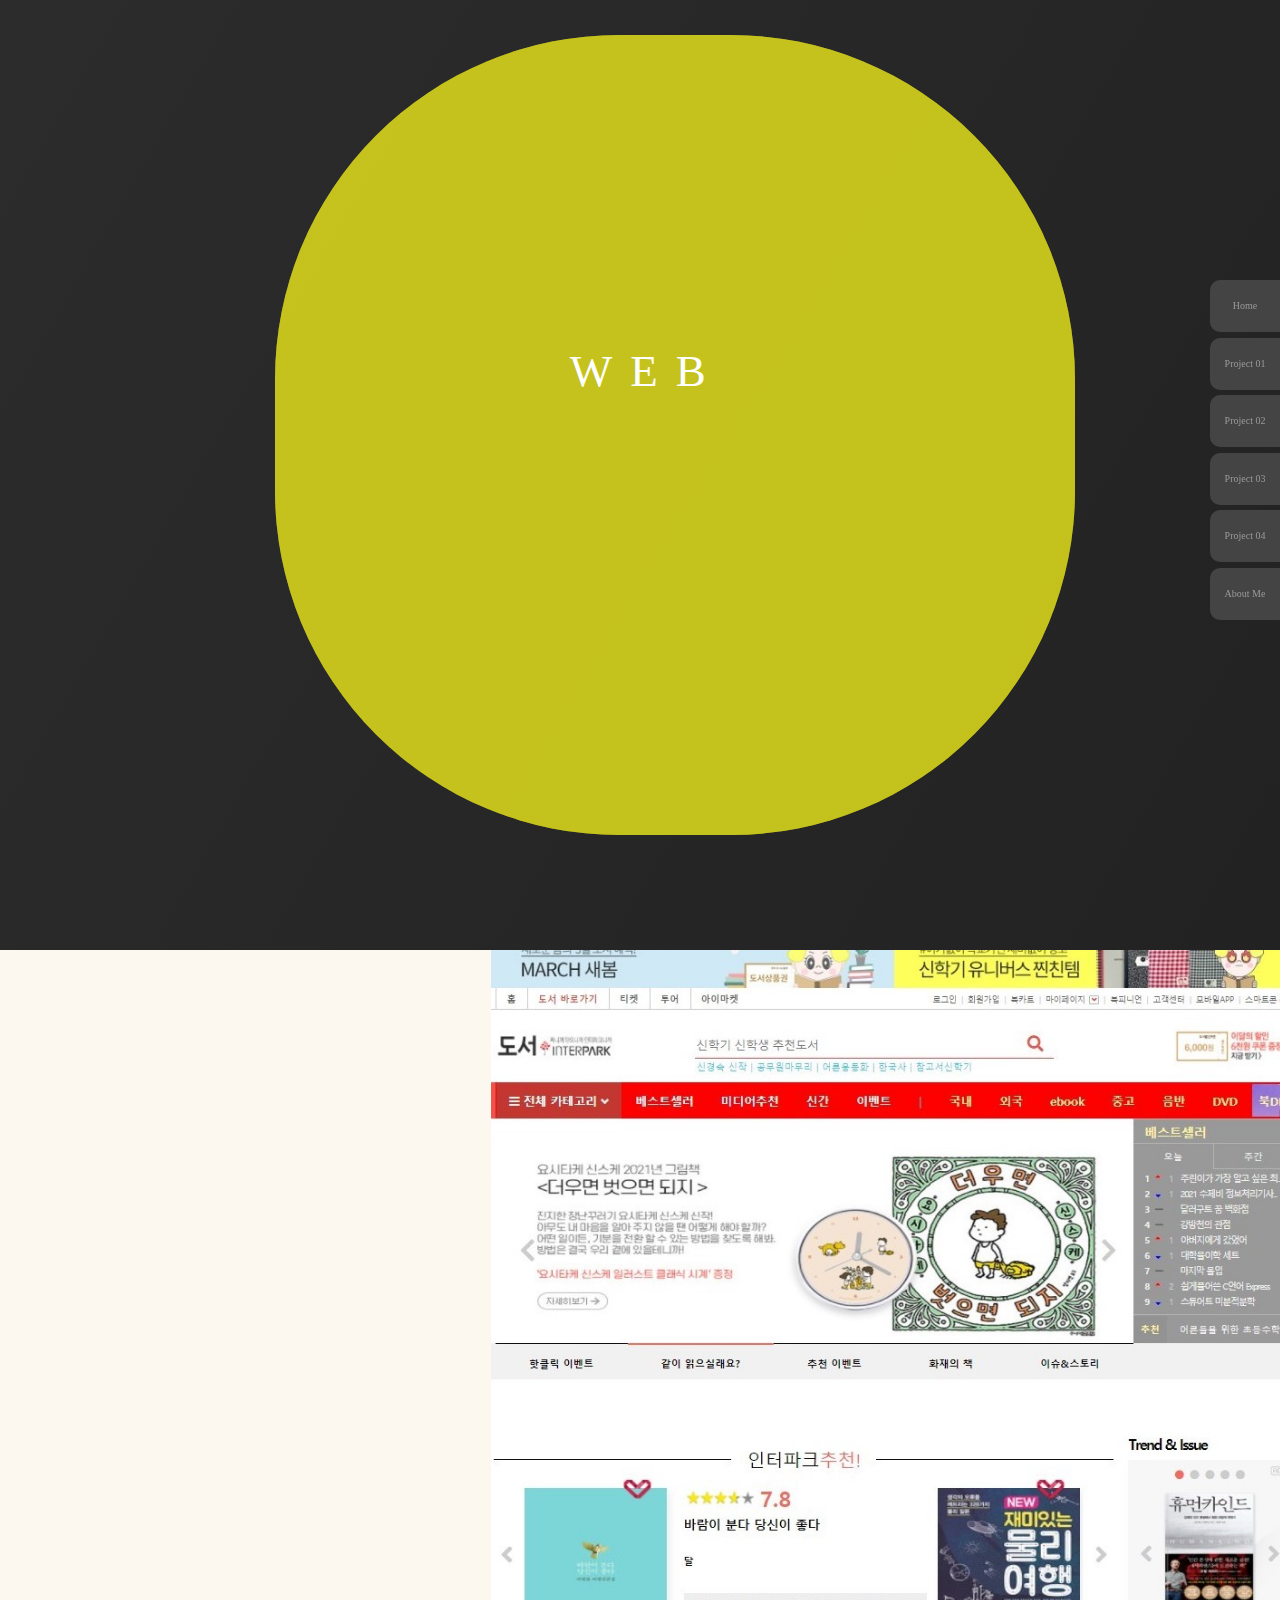
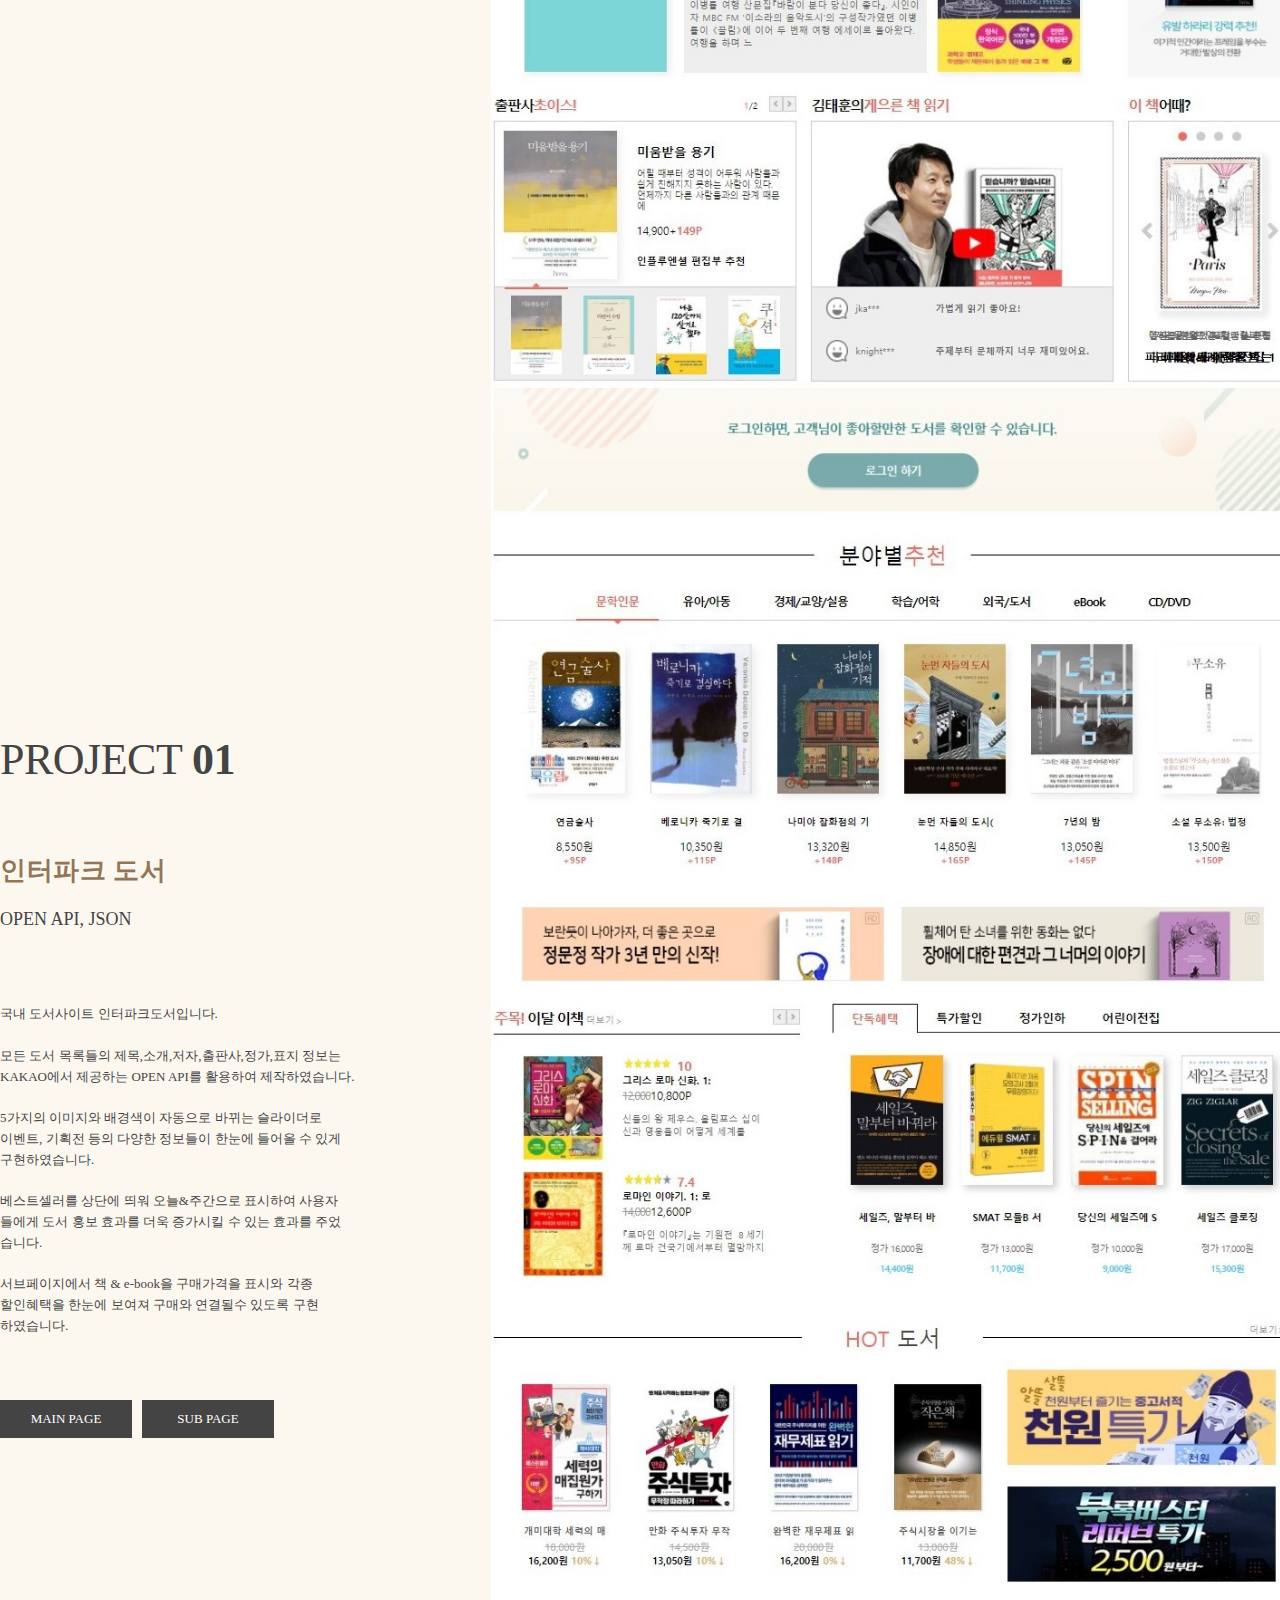
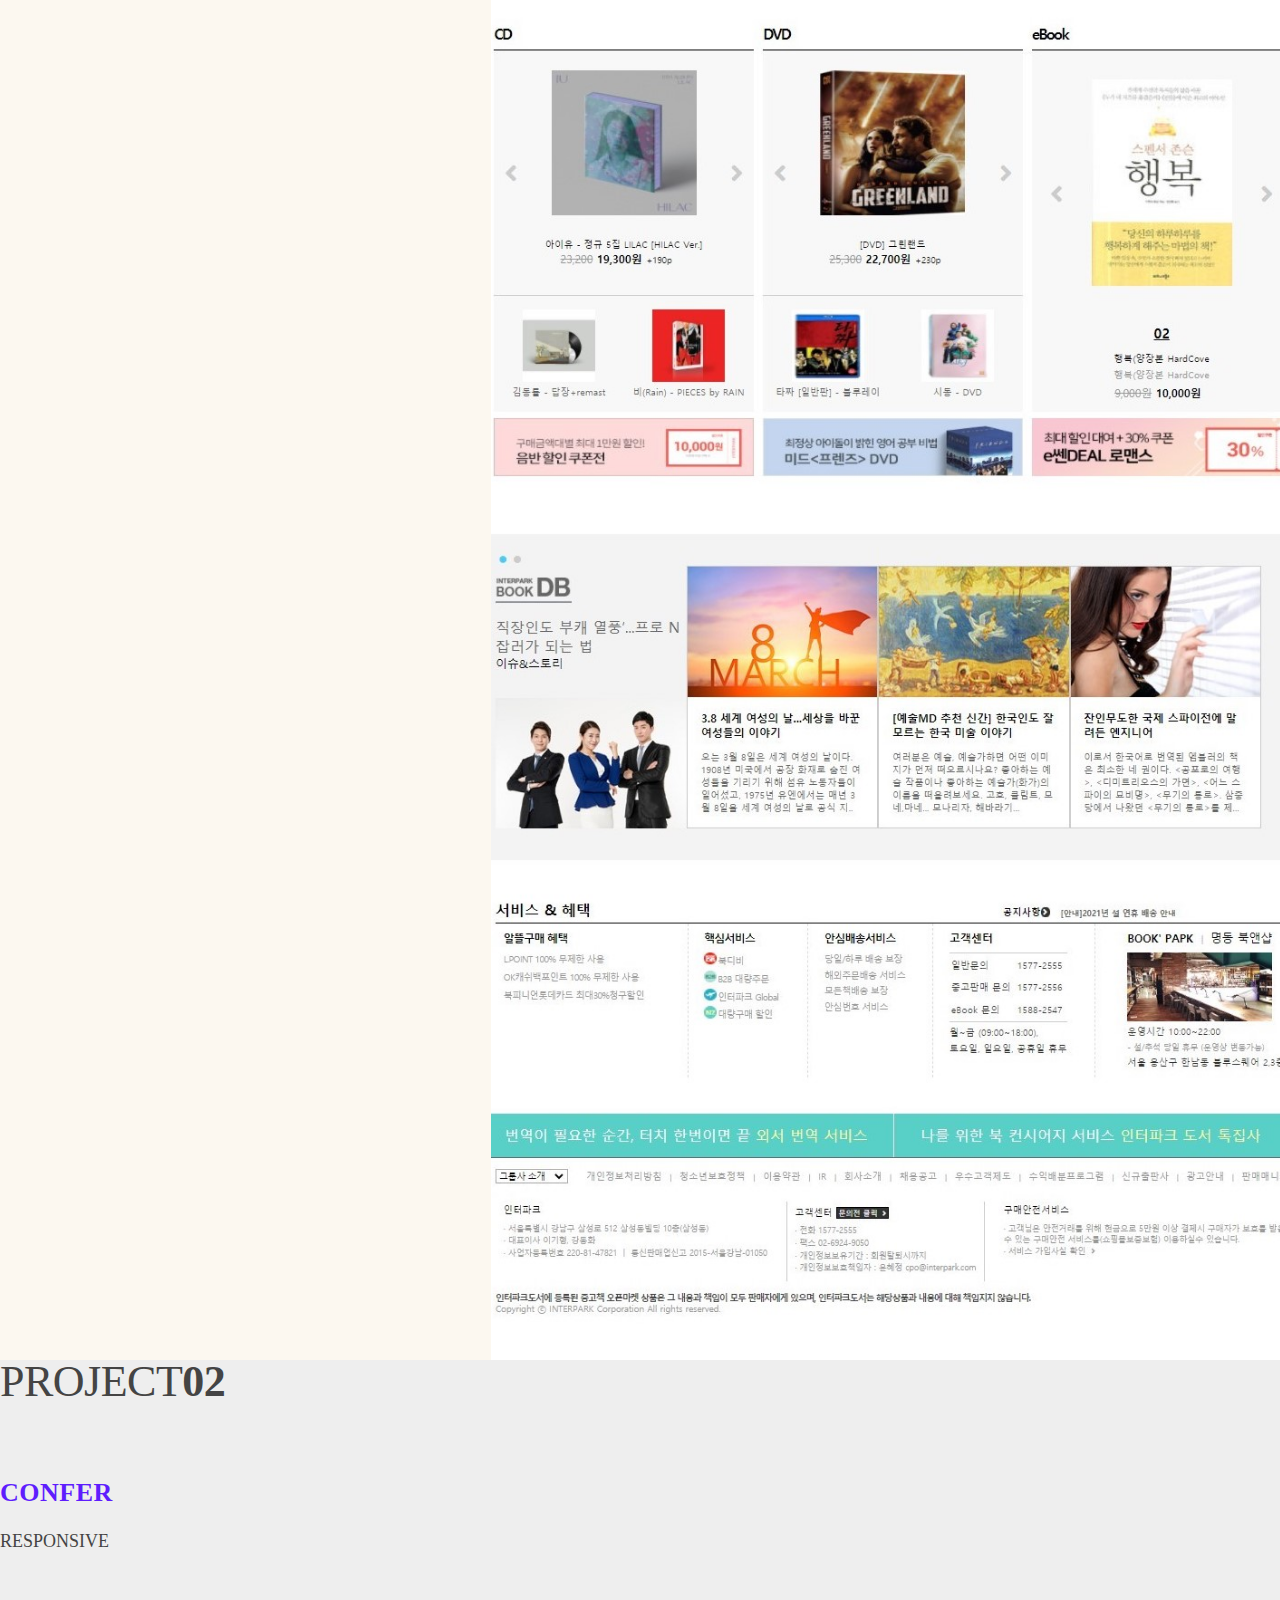
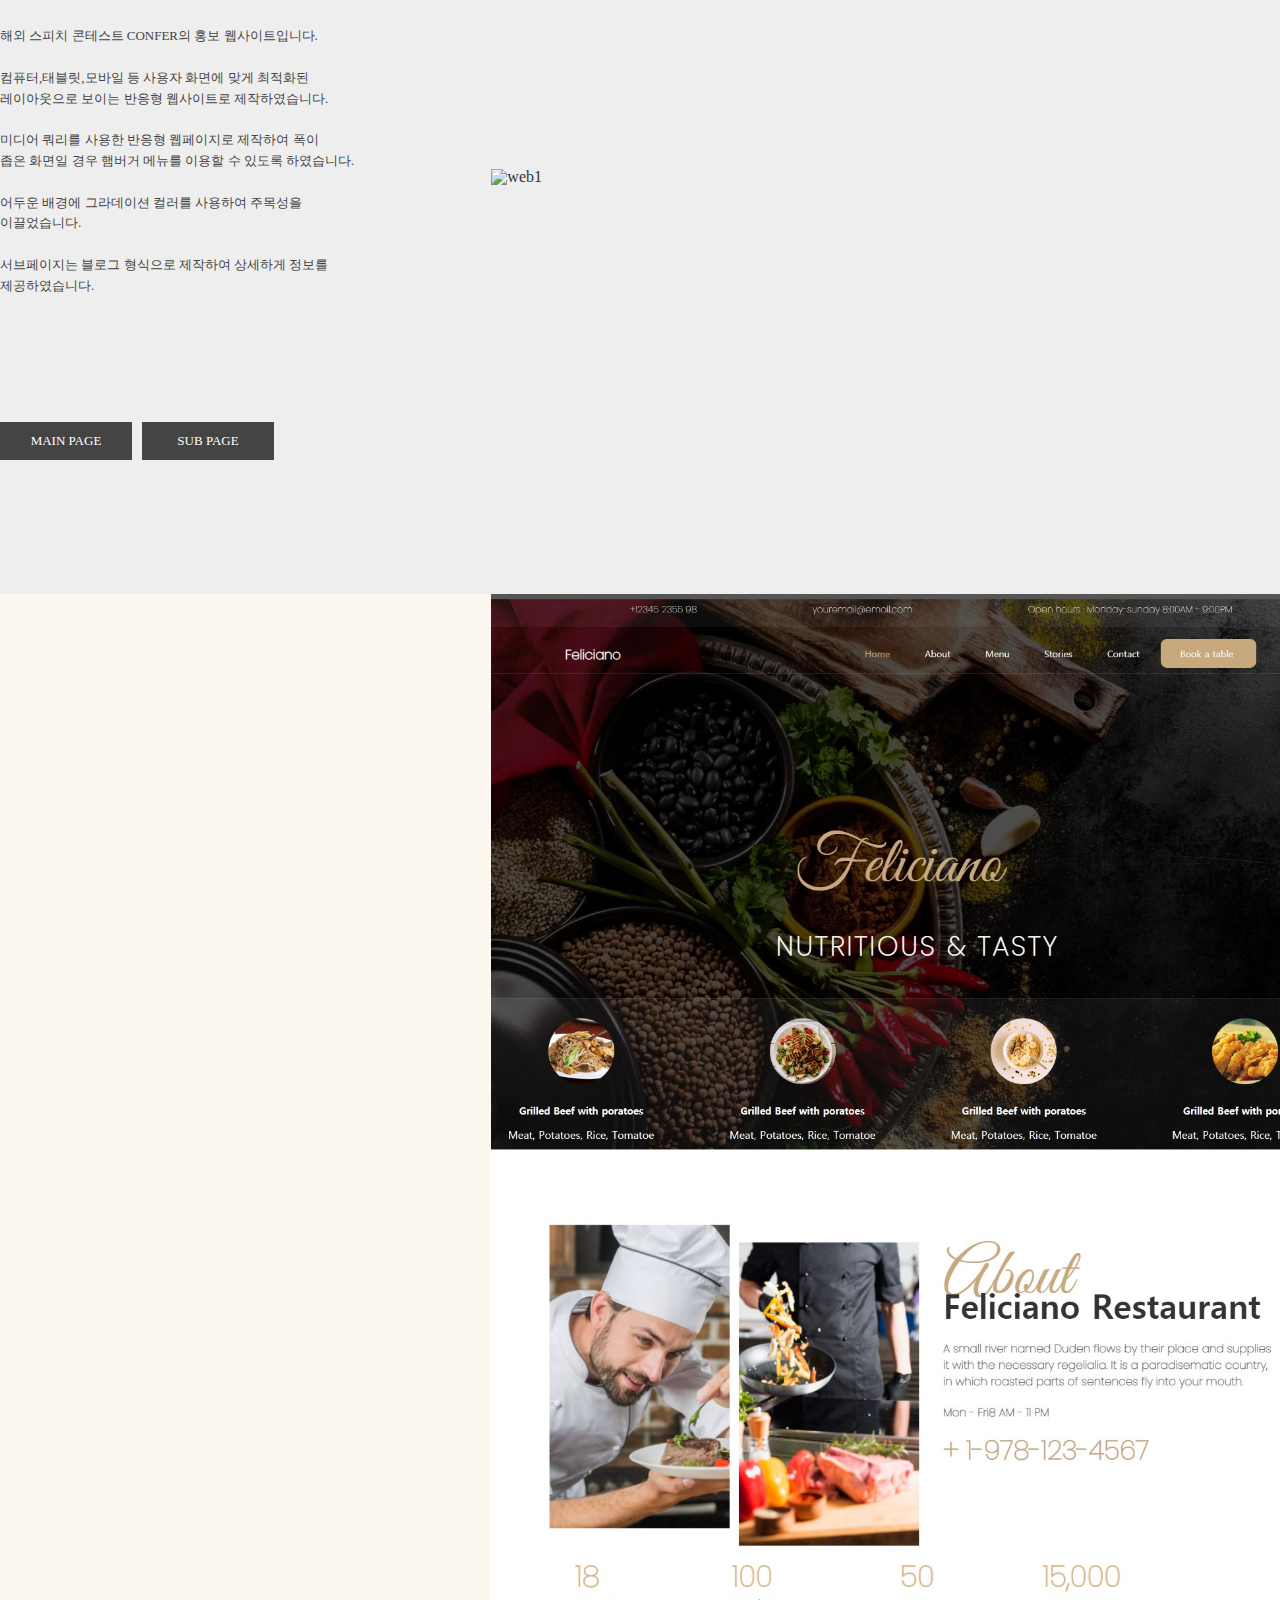
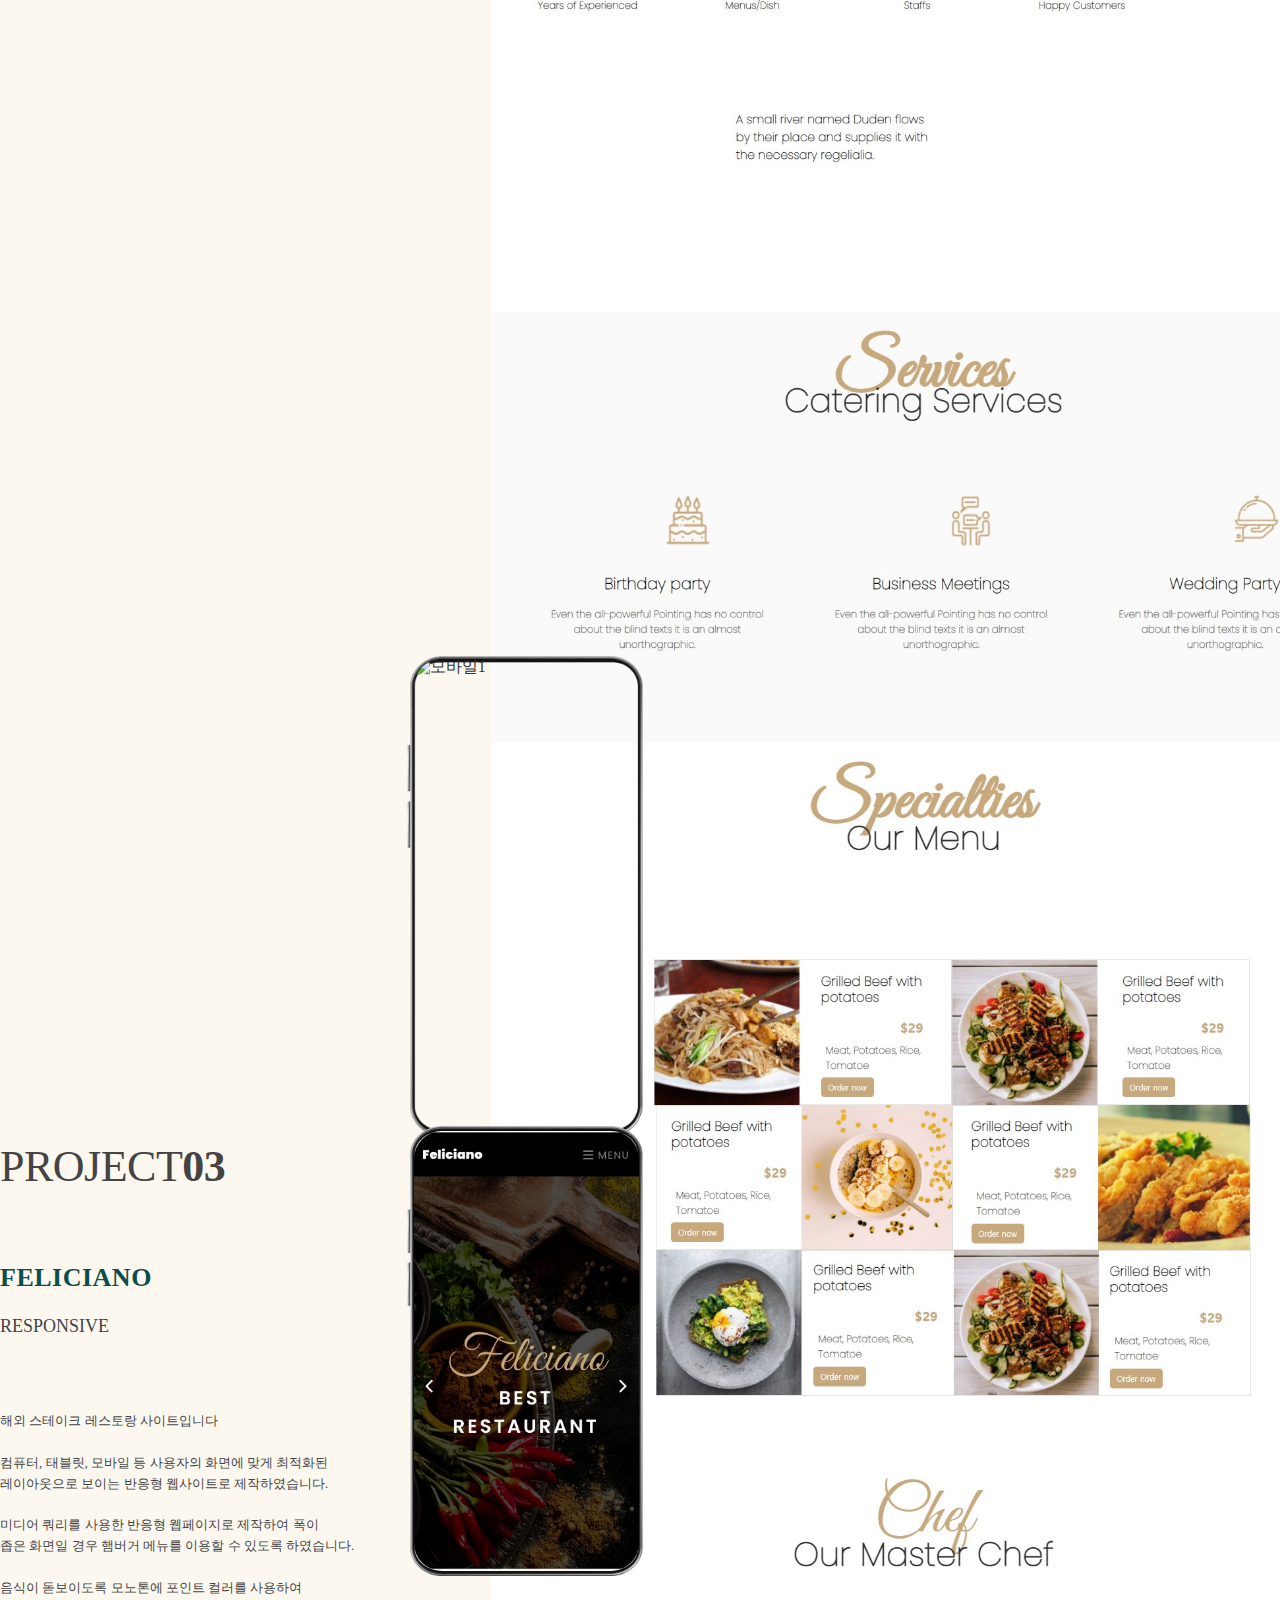
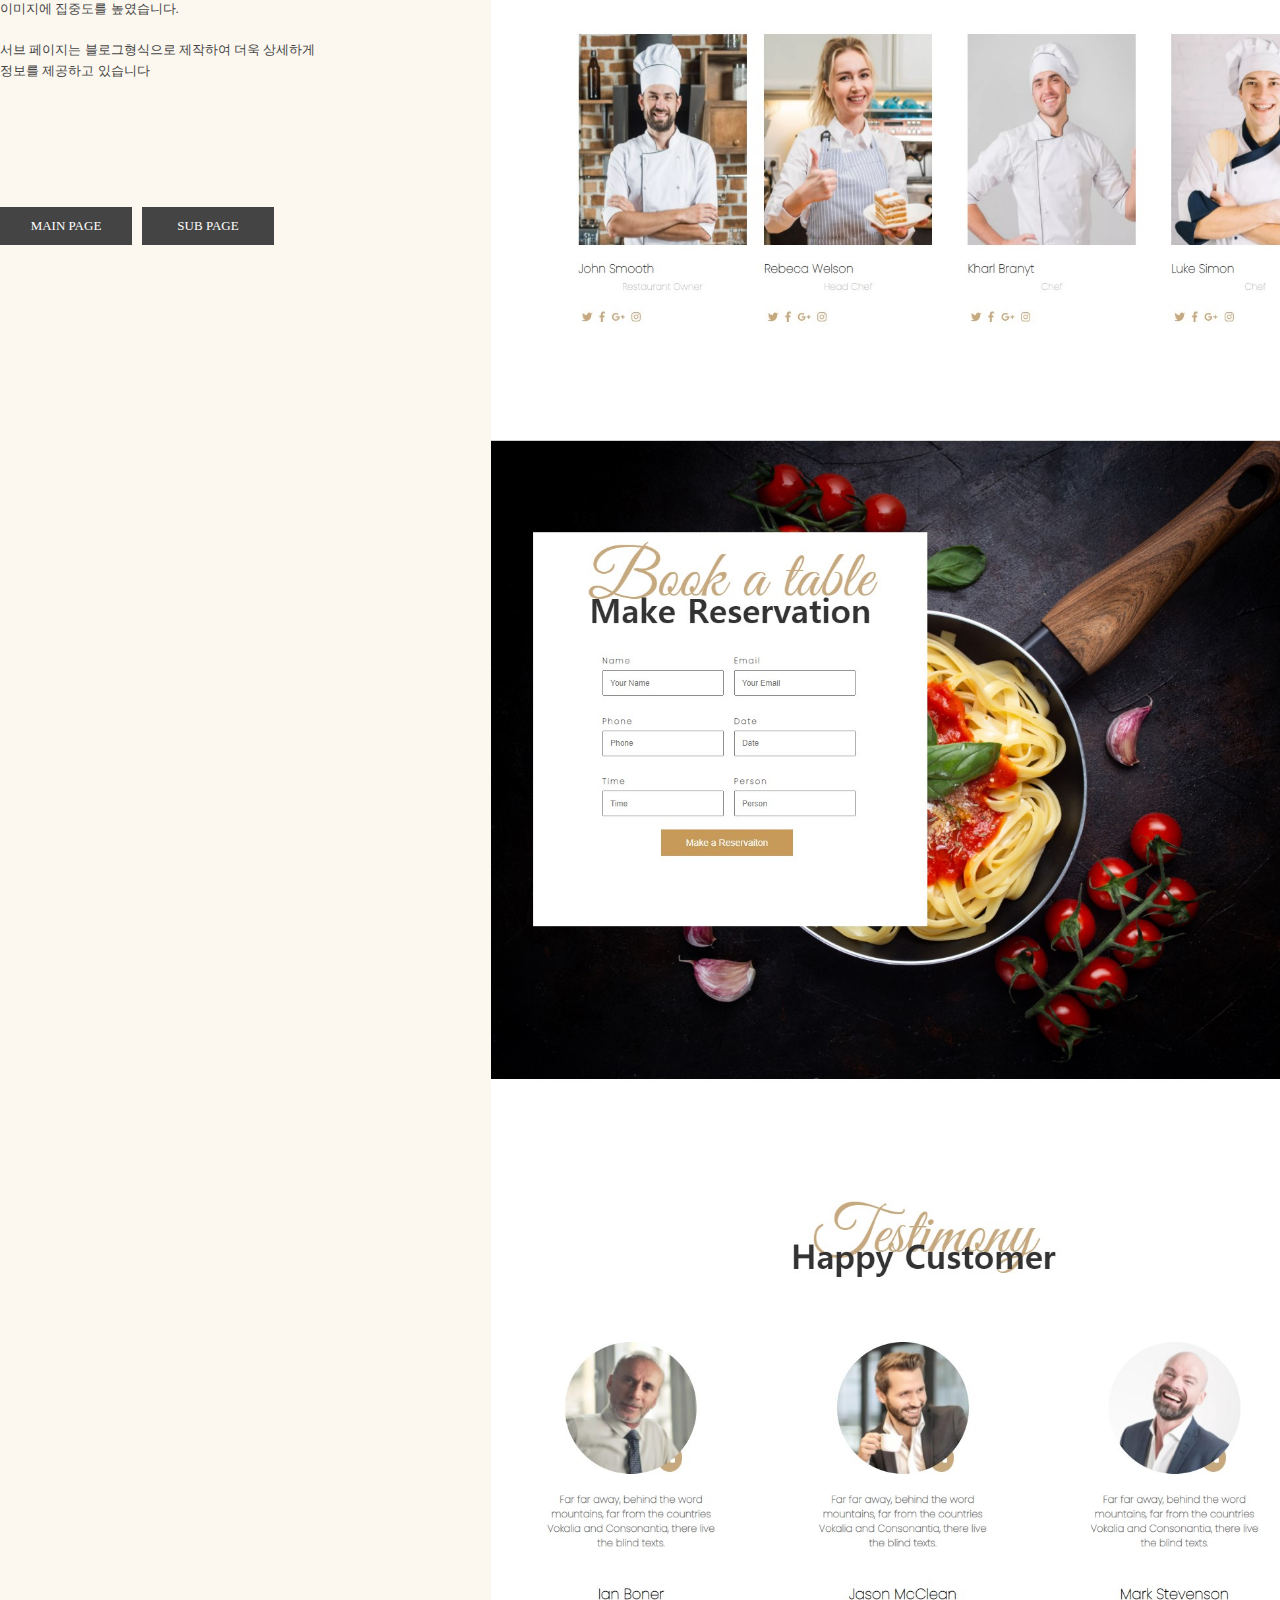
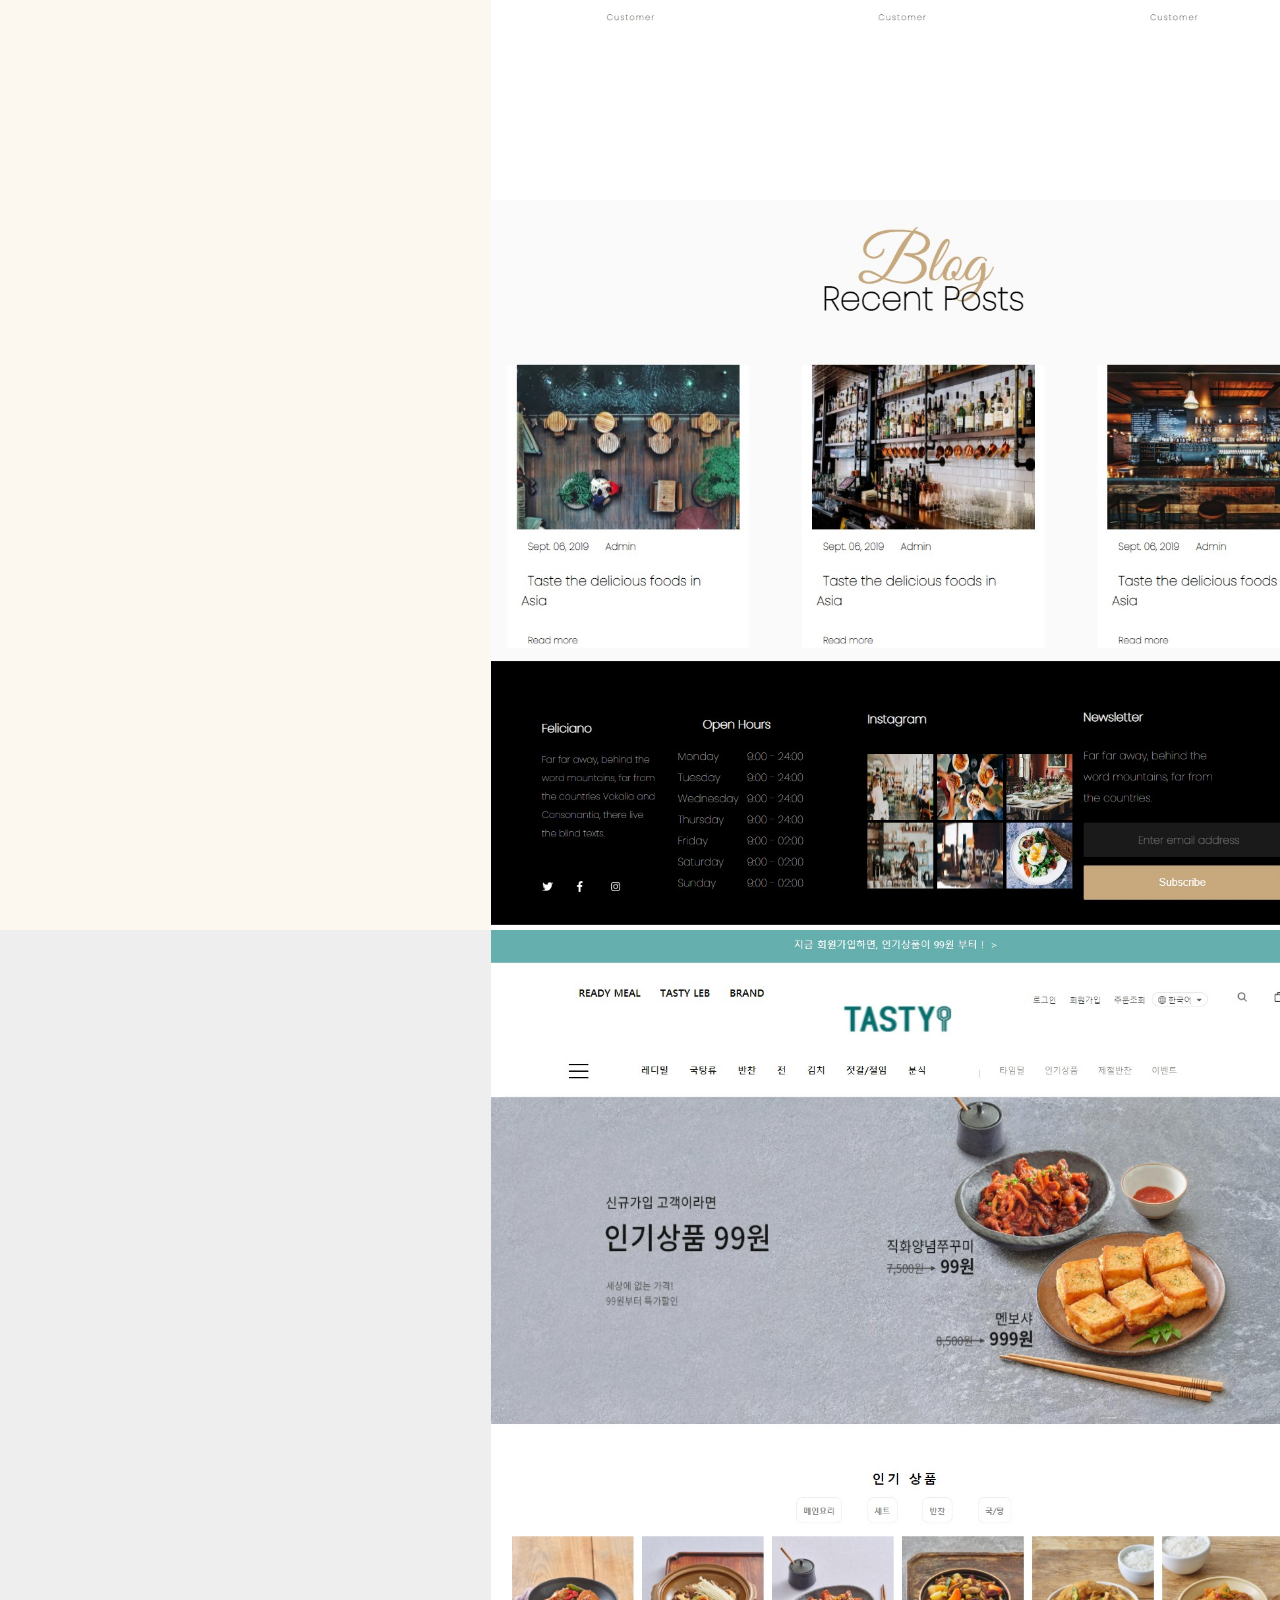
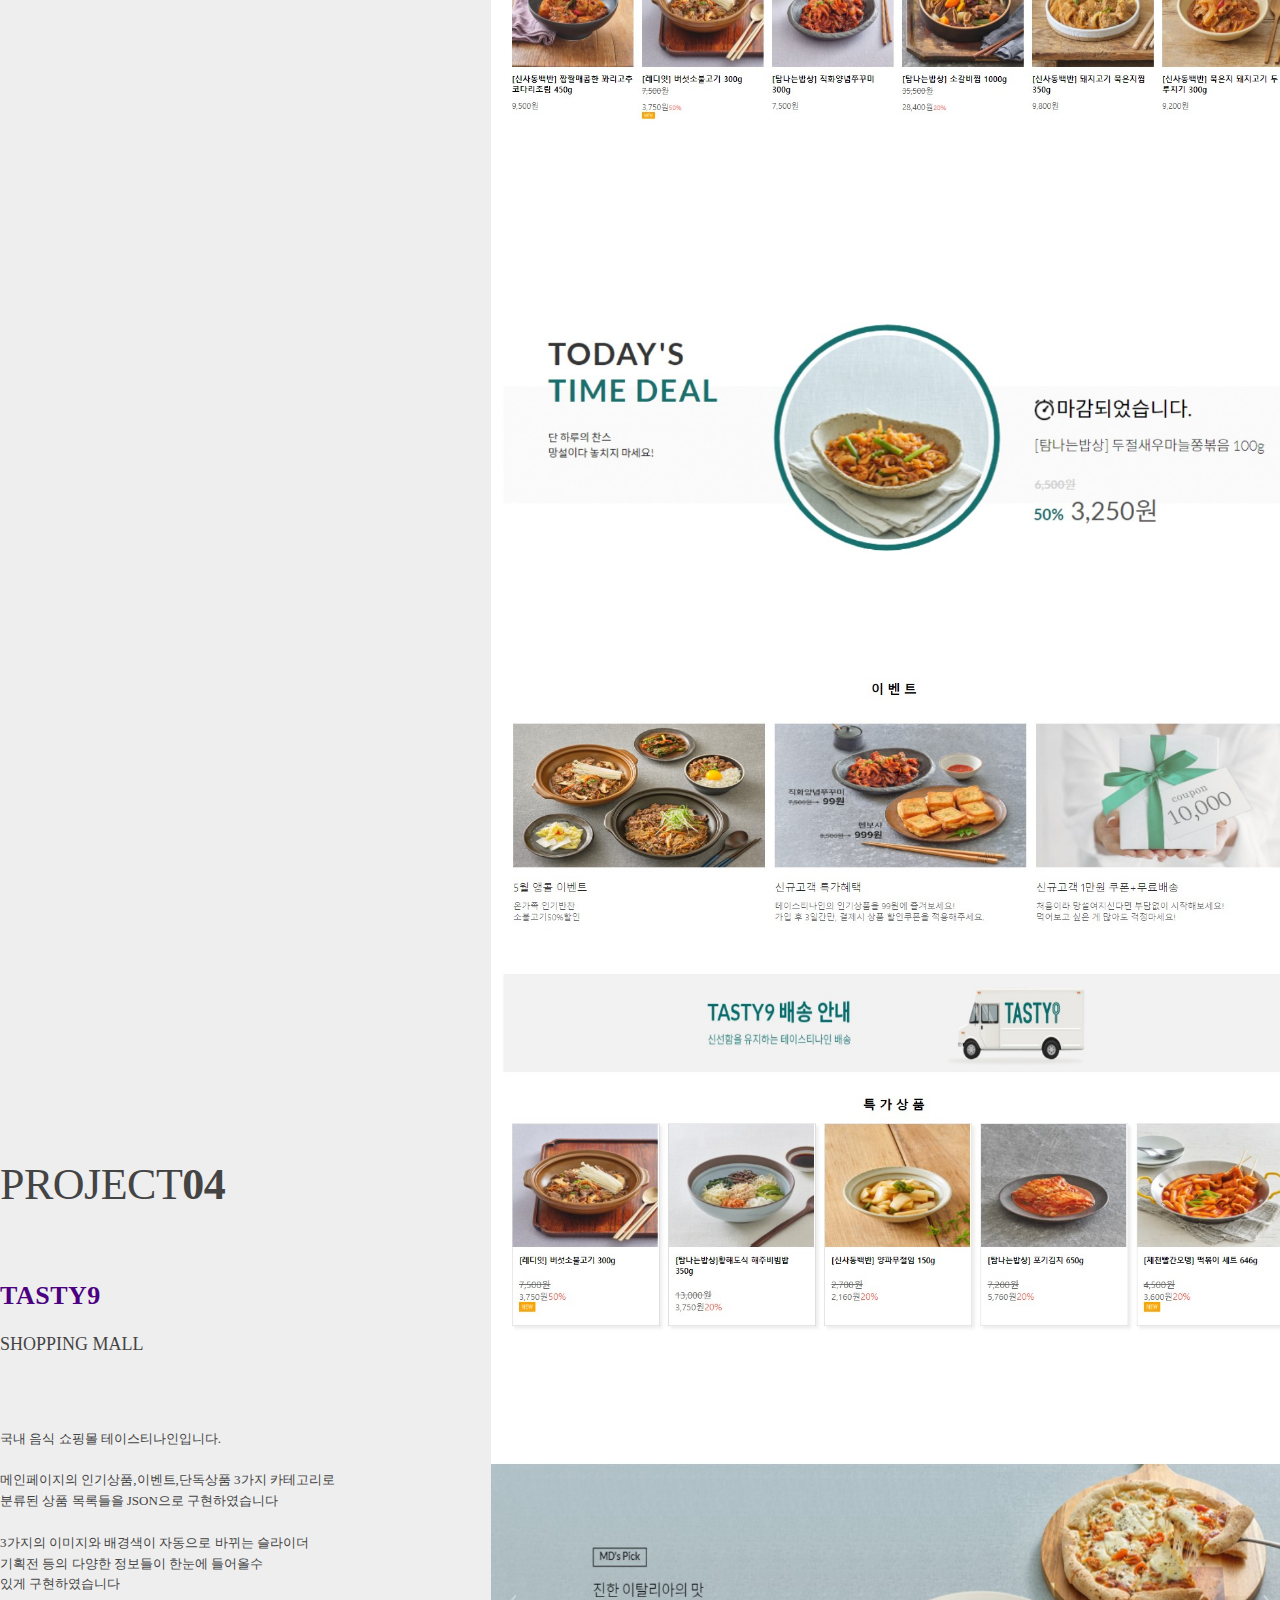
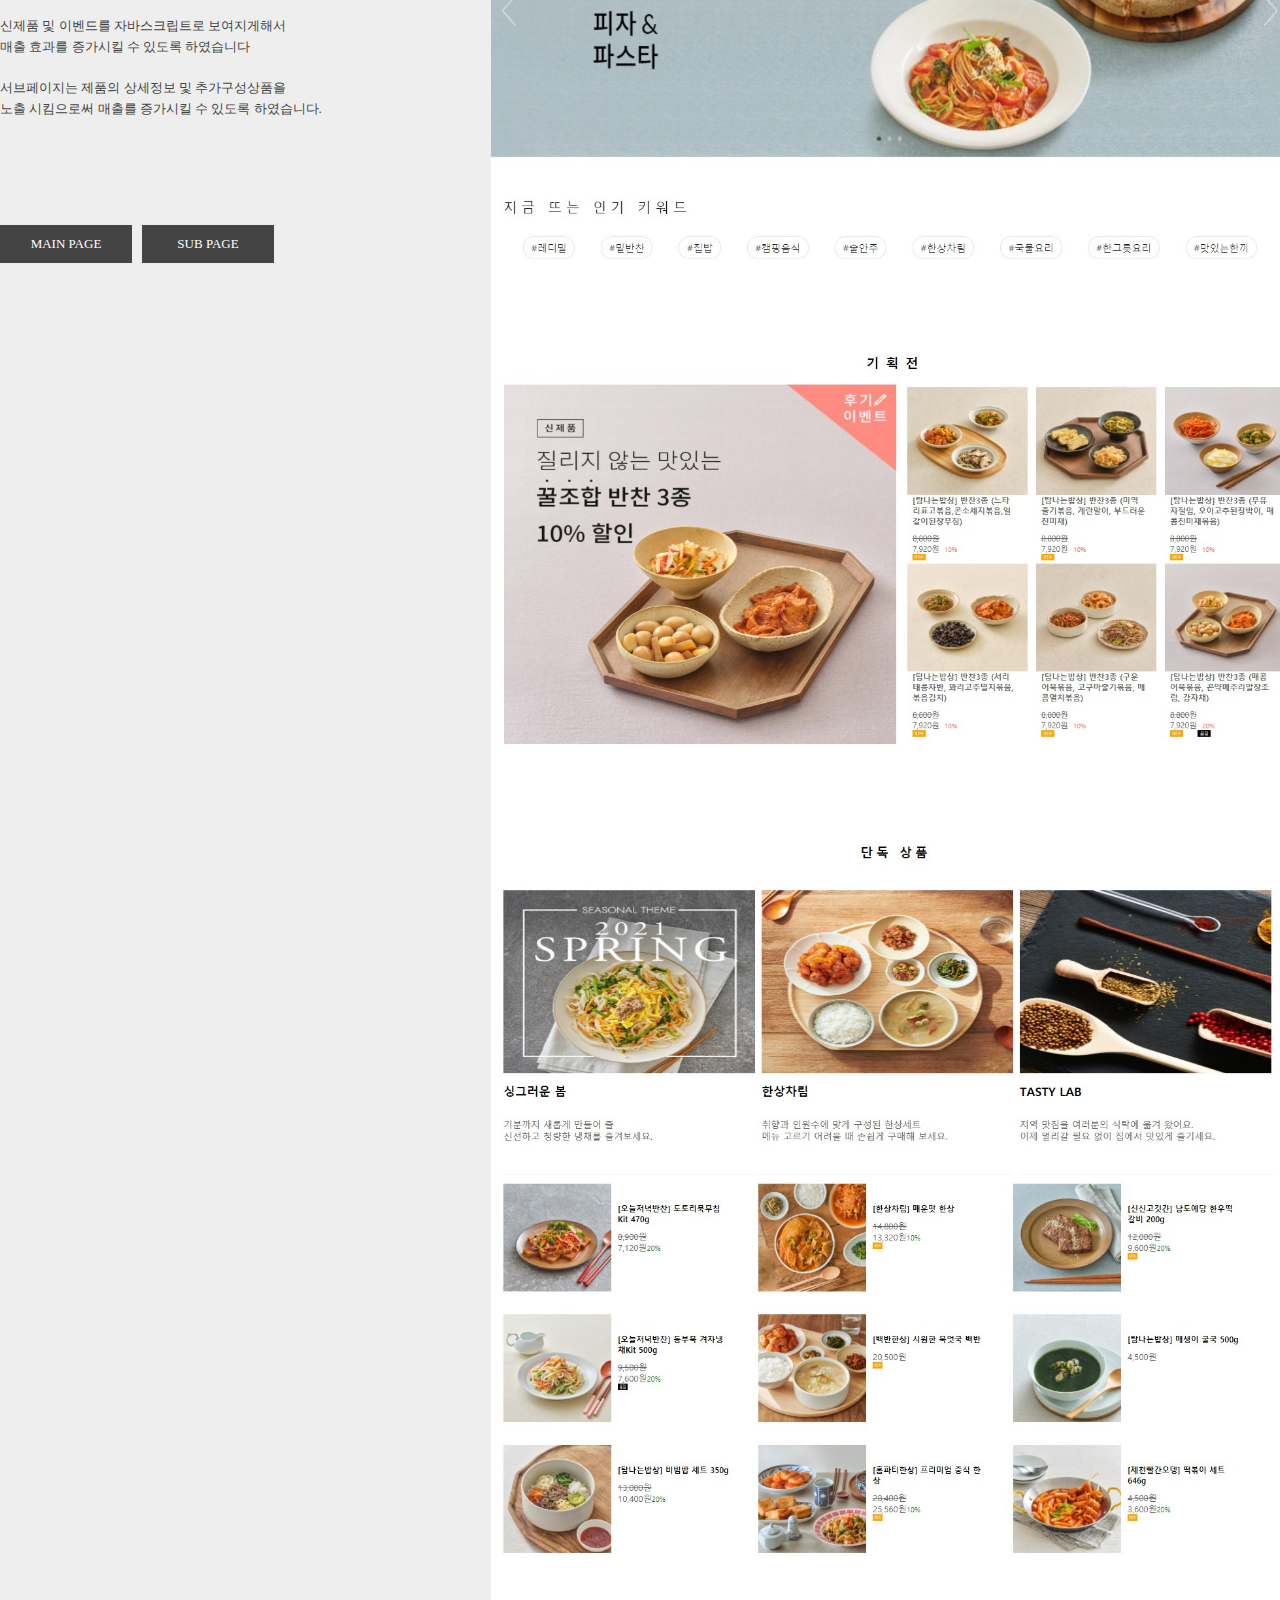
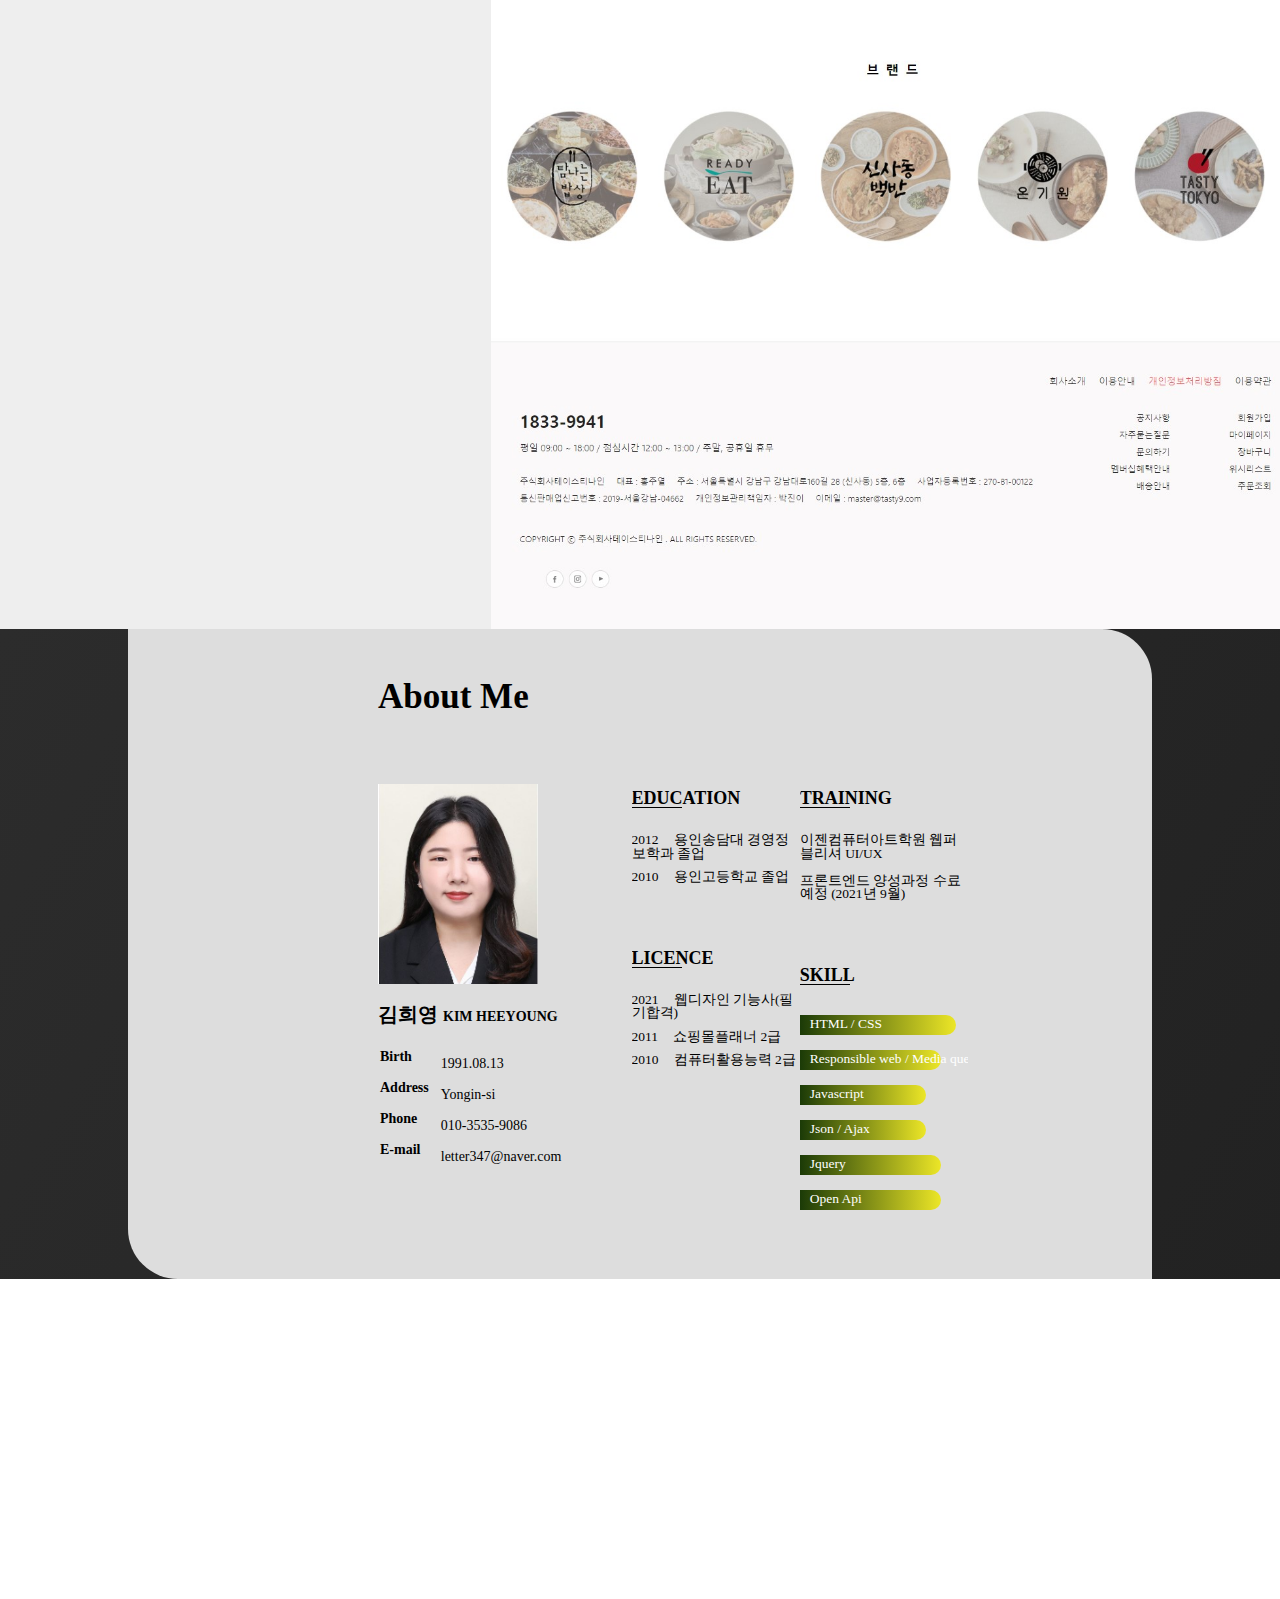
==== index.html @ 4b81b317 "“test”" ====
<!DOCTYPE html>
<html>
<head>
	<meta charset="utf-8">
	<title>KIM HEEYOUNG Web publisher</title>

  <link rel="stylesheet" href="css/reset.css">
  <link rel="stylesheet" href="css/main.css">
  <link rel="stylesheet" href="css/common.css">


	<script src="https://kit.fontawesome.com/80a2be1de2.js" crossorigin="anonymous"></script>
	<link rel="preconnect" href="https://fonts.gstatic.com">
  <!--awesome font cdn-->
	<link href="https://fonts.googleapis.com/css2?family=Noto+Sans+KR:wght@100;300;400;500;700;900&display=swap" rel="stylesheet">
	<script src="https://ajax.aspnetcdn.com/ajax/jQuery/jquery-3.5.0.min.js"></script>
	<script src="https://cdnjs.cloudflare.com/ajax/libs/fullPage.js/3.0.9/fullpage.min.js"></script>
	<link rel="stylesheet" href="https://cdnjs.cloudflare.com/ajax/libs/fullPage.js/3.0.9/fullpage.min.css">
  <!-- fullpage plugin cdn -->

	<script src="https://cdn.jsdelivr.net/particles.js/2.0.0/particles.min.js"></script>
  <script src="https://ajax.aspnetcdn.com/ajax/jQuery/jquery-3.6.0.min.js"></script>
  <script src="js/fullpage.js"></script>
  <script src="js/mobileslide.js"></script>
  <script src="js/webauto.js"></script>
  <script src="js/homeabout.js"></script>
</head>
<body>
  <!--right icon menu-->
   <ul id="menu">
   	<li data-menuanchor="anchor1">
   	  <a href="#anchor1"><i class="fas fa-laptop-code"></i></a>
   	  <span>Home</span>
   	</li>
   	<li data-menuanchor="anchor2">
   	  <a href="#anchor2"><i class="fas fa-book"></i></a>
   	  <span>Project 01</span>
   	</li>
   	<li data-menuanchor="anchor3">
   	  <a href="#anchor3"><i class="fas fa-comment"></i></a>
   	  <span>Project 02</span>
   	</li>
   	<li data-menuanchor="anchor4">
   	  <a href="#anchor4"><i class="fas fa-drumstick-bite"></i></a>
   	  <span>Project 03</span>
   	</li>
   	<li data-menuanchor="anchor5">
   	  <a href="#anchor5"><i class="fas fa-utensils"></i></a>
   	  <span>Project 04</span>
   	</li>
   	<li data-menuanchor="anchor6">
   	  <a href="#anchor6"><i class="fas fa-user-tie"></i></a>
   	  <span>About Me</span>
   	</li>
   </ul>

   <div id="fullpage">
    <!--section 1:home-->
    <div class="section section-01">
     <!--homeleft-->

     <div id="homeleft_grid">
      <div id="about">
      	<ul class="about_icon">
      	 <li><a href="#"><i class="far fa-address-card"></i></a>
      	  <ul class="burble">
      	  	<li>김희영 / Kim HeeYoung</li>
      	  </ul>
      	 </li>
      	 <li><a href="#"><i class="fas fa-mobile-alt"></i></a>
      	  <ul class="burble">
      	  	<li>010-3535-9086</li>
      	  </ul>
      	 </li>
      	 <li><a href="#"><i class="far fa-envelope"></i></a>
      	  <ul class="burble">
      	  	<li>letter347@naver.com</li>
      	  </ul>
      	 </li>
      	</ul>
      </div>
     </div>



      <!--Typing-->
      <div class="box">
       <div class="wave -one"></div>
       <div class="wave -two"></div>
       <div class="wave -three"></div>
       <div class="text_box">
       <span class="text"></span>
       </div>
       <div class="typing-txt">
        <ul>
          <li>HTML/CSS</li>
          <li>Javascript</li>
          <li>Json</li>
          <li>Ajax</li>
          <li>Jquery</li>
          <li>Open Api</li>
        </ul>
      </div>
      <p class="typing"></p>
    </div>
   </div>

  <!--section 2 : 프로젝트 01-->
  <div class="section section-02">
  	<div class="bodywrap">
  	 <div class="introduce">
  	 	<h1>PROJECT <em>01</em></h1>
  	 	<h2>인터파크 도서</h2>
  	 	<h4>OPEN API, JSON</h4>
  	 	<br>
  	 	<p>국내 도서사이트 인터파크도서입니다.<br><br>
  	 	   모든 도서 목록들의 제목,소개,저자,출판사,정가,표지 정보는<br>
  	 	   KAKAO에서 제공하는 OPEN API를 활용하여 제작하였습니다.
  	 	<br>
      <br>
  	 	<i class="fas fa-angle-double-right"></i>5가지의 이미지와 배경색이 자동으로 바뀌는 슬라이더로<br>
  	 	이벤트, 기획전 등의 다양한 정보들이 한눈에 들어올 수 있게<br>구현하였습니다.<br><br>
  	 	<i class="fas fa-angle-double-right"></i>베스트셀러를 상단에 띄워 오늘&주간으로 표시하여 사용자<br>들에게 도서 홍보 효과를 더욱 증가시킬 수 있는 효과를 주었<br>습니다.<br><br>
  	 	<i class="fas fa-angle-double-right"></i>서브페이지에서 책 & e-book을 구매가격을 표시와 각종<br>할인혜택을 한눈에 보여져 구매와 연결될수 있도록 구현<br>하였습니다.</p>
  	 	<br>
  	 	<a href="4rd_interparkbook/main.html" target="_blank" class="btn_main">MAIN PAGE</a>
  	 	<a href="4rd_interparkbook/sub.html" target="_blank" class="btn_sub">SUB PAGE</a>
  	  </div>

  	  <div class="webpage">
           <div class="bodyimg">
            <ul id="park">
             <li><img src="img/interpark_03.jpg" alt="web1"></li>
            </ul>
           </div>
           <div class="bhoverbox" id="parkbox" onclick="window.open('4rd_interparkbook/main.html')">
            <i class="fas fa-plus"></i>
           </div>
          </div>
         </div>
        </div>

 <!--section 3: 프로젝트 02 -->
 <div class="section section-03">
  <div class="bodywrap">
  	<div class="introduce">
  	 <h1>PROJECT<em>02</em></h1>
  	 <h2>CONFER</h2>
  	 <h4>RESPONSIVE</h4>
  	 <p>해외 스피치 콘테스트 CONFER의 홍보 웹사이트입니다.<br><br>
  	 	컴퓨터,태블릿,모바일 등 사용자 화면에 맞게 최적화된<br>
  	 	레이아웃으로 보이는 반응형 웹사이트로 제작하였습니다.<br>
  	 	<br>
  	 	<i class="fas fa-angle-double-right"></i>미디어 쿼리를 사용한 반응형 웹페이지로 제작하여 폭이<br>
  	 	좁은 화면일 경우 햄버거 메뉴를 이용할 수 있도록 하였습니다.<br><br>
  	 	<i class="fas fa-angle-double-right"></i>어두운 배경에 그라데이션 컬러를 사용하여 주목성을<br>이끌었습니다.<br><br>
  	 	<i class="fas fa-angle-double-right"></i>서브페이지는 블로그 형식으로 제작하여 상세하게 정보를<br>
  	 	제공하였습니다.<br></p>
  	 	<br>
  	 	<a href="3rd_confer/main2.html" target="_blank" class="btn_main">MAIN PAGE</a>
  	 	<a href="3rd_confer/sub.html" target="_blank" class="btn_sub">SUB PAGE</a>
  	 </div>

  	 <div class="mobile">
  	  <div class="mobile_box" onclick="window.open('3rd_confer/main2.html')">
  	  	<ul>
  	  	   <li><img src="img/mobile_con_01.jpg" alt="모바일1"></li>
  	  	   <li><img src="img/mobile_con_02.jpg" alt="모바일2"></li>
  	  	   <li><img src="img/mobile_con_03.jpg" alt="모바일3"></li>
  	  	   <li><img src="img/mobile_con_04.jpg" alt="모바일4"></li>
  	  	   <li><img src="img/mobile_con_05.jpg" alt="모바일5"></li>
  	  	   <li><img src="img/mobile_con_06.jpg" alt="모바일6"></li>
  	  	   <li><img src="img/mobile_con_07.jpg" alt="모바일7"></li>
  	  	   <li><img src="img/mobile_con_08.jpg" alt="모바일8"></li>
  	  	   <li><img src="img/mobile_con_09.jpg" alt="모바일9"></li>
  	  	   <li><img src="img/mobile_con_10.jpg" alt="모바일10"></li>
  	  	   <li><img src="img/mobile_con_11.jpg" alt="모바일11"></li>
  	  	   <li><img src="img/mobile_con_12.jpg" alt="모바일12"></li>
  	  	   <li><img src="img/mobile_con_13.jpg" alt="모바일13"></li>
         </ul>
       </div>
      </div>
      <div class="webpage">
           <div class="bodyimg">
            <ul id="confer">
             <li><img src="img/confer_01.jpg" alt="web1"></li>
            </ul>
           </div>
           <div class="bhoverbox" id="conferbox" onclick="window.open('3rd_confer/main2.html')">
            <i class="fas fa-plus"></i>
           </div>
          </div>
         </div>
        </div>

   <!--section 4 : 프로젝트 03-->
    <div class="section section-04">
     <div class="bodywrap">
      <div class="introduce">
      	<h1>PROJECT<em>03</em></h1>
        <h2>FELICIANO</h2>
        <h4>RESPONSIVE</h4>
        <br>
        <p>해외 스테이크 레스토랑 사이트입니다<br><br>
           컴퓨터, 태블릿, 모바일 등 사용자의 화면에 맞게 최적화된<br>
           레이아웃으로 보이는 반응형 웹사이트로 제작하였습니다.<br>
           <br>
           <i class="fas fa-angle-double-right"></i>미디어 쿼리를 사용한 반응형 웹페이지로 제작하여 폭이<br>좁은 화면일 경우 햄버거 메뉴를 이용할 수 있도록 하였습니다.<br><br>
           <i class="fas fa-angle-double-right"></i>음식이 돋보이도록 모노톤에 포인트 컬러를 사용하여<br> 이미지에 집중도를 높였습니다.<br><br>
           <i class="fas fa-angle-double-right"></i>서브 페이지는 블로그형식으로 제작하여 더욱 상세하게<br>
           정보를 제공하고 있습니다<br></p>
           <br>
           <a href="2rd_steak/main3.html" target="_blank" class="btn_main">MAIN PAGE</a>
           <a href="2rd_steak/sub.html" target="_blank" class="btn_sub">SUB PAGE</a>
          </div>

          <div class="pofomobile">
          	<div class="pofomobile_box" onclick="window.open('2rd_steak/main3.html')">
          	 <ul>
          	  <li><img src="img/mobile_steak_01.jpg" alt="모바일1"></li>
          	  <li><img src="img/mobile_steak_02.jpg" alt="모바일2"></li>
          	  <li><img src="img/mobile_steak_03.jpg" alt="모바일3"></li>
          	  <li><img src="img/mobile_steak_04.jpg" alt="모바일4"></li>
          	  <li><img src="img/mobile_steak_05.jpg" alt="모바일5"></li>
          	  <li><img src="img/mobile_steak_06.jpg" alt="모바일6"></li>
          	  <li><img src="img/mobile_steak_07.jpg" alt="모바일7"></li>
          	  <li><img src="img/mobile_steak_08.jpg" alt="모바일8"></li>
          	  <li><img src="img/mobile_steak_09.jpg" alt="모바일9"></li>
          	  <li><img src="img/mobile_steak_10.jpg" alt="모바일10"></li>
          	  <li><img src="img/mobile_steak_11.jpg" alt="모바일11"></li>
          	  <li><img src="img/mobile_steak_12.jpg" alt="모바일12"></li>
          	  <li><img src="img/mobile_steak_13.jpg" alt="모바일13"></li>
          	 </ul>
          	</div>
          </div>

         <div class="webpage">
           <div class="bodyimg">
            <ul id="steak">
             <li><img src="img/steak.jpg" alt="web1"></li>
            </ul>
           </div>
           <div class="bhoverbox" id="steakbox" onclick="window.open('2rd_steak/main3.html')">
            <i class="fas fa-plus"></i>
           </div>
          </div>
         </div>
        </div>

       <!--section 5 : 프로젝트 04-->
       <div class="section section-05">
       	<div class="bodywrap">
       	 <div class="introduce">
       	  <h1>PROJECT<em>04</em></h1>
       	  <h2>TASTY9</h2>
       	  <h4>SHOPPING MALL</h4>
       	  <br>
       	  <p>국내 음식 쇼핑몰 테이스티나인입니다.<br><br>
       	  	 메인페이지의 인기상품,이벤트,단독상품 3가지 카테고리로 <br>분류된
       	  	 상품 목록들을 JSON으로 구현하였습니다<br><br>
       	  	 <i class="fas fa-angle-double-right"></i>3가지의 이미지와 배경색이 자동으로 바뀌는 슬라이더<br> 기획전 등의 다양한 정보들이 한눈에 들어올수<br> 있게 구현하였습니다<br><br>
       	  	 <i class="fas fa-angle-double-right"></i>신제품 및 이벤드를 자바스크립트로 보여지게해서<br>
       	  	 매출 효과를 증가시킬 수 있도록 하였습니다<br><br>
       	  	 <i class="fas fa-angle-double-right"></i>서브페이지는 제품의 상세정보 및 추가구성상품을<br>
       	  	 노출 시킴으로써 매출를 증가시킬 수 있도록 하였습니다.<br></p>
       	  	 <a href="1rd_tasty9/main2.html" target="_blank" class="btn_main">MAIN PAGE</a>
       	  	 <a href="1rd_tasty9/sub.html" target="_blank" class="btn_sub">SUB PAGE</a>
       	  	</div>

       	  	<div class="webpage">
           <div class="bodyimg">
            <ul id="pofo">
             <li><img src="img/tasty9.png" alt="web1"></li>
            </ul>
           </div>
           <div class="bhoverbox" id="pofobox" onclick="window.open('1rd_tasty9/main2.html')">
            <i class="fas fa-plus"></i>
           </div>
          </div>
         </div>
        </div>

      <!--section 6 : About Me-->
      <div class="section section-06">
      <div class="last_wrap">
       <div class="wrap">
        <div class="me">
          <h1>About Me</h1>
          <div class="photo"><img src="img/heeyoung_01.jpg" alt="사진"></div>

          <div class="contact">
            <h3>김희영 <span>KIM HEEYOUNG</span></h3>
            <table>
              <tr>
                <th>Birth</th>
                <td>1991.08.13</td>
              </tr>
              <tr>
                <th>Address</th>
                <td>Yongin-si</td>
              </tr>
              <tr>
                <th>Phone</th>
                <td>010-3535-9086</td>
              </tr>
              <tr>
                <th>E-mail</th>
                <td>letter347@naver.com</td>

              </tr>

            </table>

            <div class="address_sub">
              <ul class="address">
                <li class="balloon">
                  <h4>김희영 <span>Kim hee-young</span></h4>
                </li>
                <li class="balloon">
                  <h4>letter347@naver.com</h4>
                </li>
                <li class="balloon">
                  <h4>010-3535-9086</h4>
                </li>
                <li class="balloon">
                  <h4>yk07213</h4>
                </li>
              </ul>
            </div>
          </div>
        </div>

        <div class="career">
          <div class="box">
            <h3>EDUCATION</h3>
            <ul>
              <li><span class="bold">2012</span>용인송담대 경영정보학과 졸업</li>
              <li><span class="bold">2010</span>용인고등학교 졸업</li>
            </ul>
            <h3>LICENCE</h3>
            <ul>
              <li><span class="bold">2021</span>웹디자인 기능사(필기합격)</li>
              <li><span class="bold">2011</span>쇼핑몰플래너 2급</li>
              <li><span class="bold">2010</span>컴퓨터활용능력 2급</li>
            </ul>

          </div>
          <div class="box">
            <h3>TRAINING</h3>
            <ul>
              <li>이젠컴퓨터아트학원
                웹퍼블리셔 UI/UX<br><br> 프론트엔드 양성과정 수료예정 (2021년 9월)
              </li>
            </ul>


            <h3>SKILL</h3>
            <ul id="g1" class="graph">
              <li> <span style="width: 90%">HTML / CSS</span></li>
              <li> <span style="width: 80%">Responsible web / Media query</span></li>
              <li> <span style="width: 70%">Javascript</span></li>

              <li> <span style="width: 70%">Json / Ajax</span></li>
              <li> <span style="width: 80%">Jquery</span></li>
              <li> <span style="width: 80%">Open Api</span></li>
            </ul>
          </div>
        </div>
      </div>
    </div>
  </div>
</div>
<script src="js/header.js"></script>
<script src="js/typing.js"></script>
</body>
</html>
---- css/main.css ----
@charset "utf-8";
* {margin:0; padding:0;}
ul,li,ol {list-style:none;}
a {text-decoration:none; color:#000;}
.btn_main {width:130px; line-height: 36px; margin-right: 10px; padding: 0; background-color: #444; color: #fff; border: 1px solid #444; font-size:13px; text-align: center; cursor: pointer; transition: all 0.3s; margin-top: 50px;}
.btn_main:hover {background-color: #fff; color: #444; border: 1px solid #444;}
.btn_sub {width: 130px; line-height: 36px; margin-right: 10px; padding: 0; background-color: #444; color: #fff; border: 1px solid #444; font-size: 13px; text-align: center; cursor: pointer; transition: all 0.3s; margin-top: 50px;}
.btn_sub:hover {background-color: #fff; color: #444; border: 1px solid #444;}

body {width: 100%; height: 100vh; -scroll:0; overflow-x: hidden; background: #fff;}
body::-webkit-scrollbar { width: 8px; height: 15px; background: #fff; }
body::-webkit-scrollbar-thumb { border-radius: 10px; background-color: #ece627;}
body::-webkit-scrollbar-track { background: #000; }

/* right icon menu */
#menu {width:70px; height:340px; position:fixed; z-index: 5; right:0; top:50%; transform: translateY(-50%); display: flex; flex-wrap: wrap; align-content: space-between;}
#menu > li {width: 70px; height: 52px; display: flex; flex-direction: column; justify-content: center; align-items: center; position: relative; background-color: #444; color: #999; border-radius: 10px 0 0 10px; font-size: 10px; font-weight: 300; cursor: pointer;}
#menu > li a {font-size: 20px; color: #ece627; transition: all 0.25s;}
#menu > li:hover a {color: #fff;}

/* main start */
#fullpage {margin: 0; padding: 0; position: relative;}


/* 포트폴리오 레이아웃*/
.bodywrap {width:1340px; height:100%; margin: 0 auto; display:flex; justify-content: space-between; align-items:center;}
.introduce {width:40%; height:700px; display: flex; flex-flow: row wrap; justify-content: flex-start; align-content: space-between; padding:0 5% 10% 0;}
.webpage {width: 80%; height: 100%; overflow: hidden; position: relative;}
.webpage img {width: 100%; height: auto;}

.bodywrap h1 {width: 100%; font-size: 44px; font-weight: 400; margin-bottom: 50px; color: #444; letter-spacing: -0.5px;}
.bodywrap h1 em {font-style: normal; font-weight: 900;}
.bodywrap h4 {width: 100%; font-size: 18px; font-weight: 400; color: #444; margin-bottom: 50px;}
.bodywrap h5 {width: 100%; font-size: 16px; font-weight: 700; color: #444; letter-spacing: 0.5px; line-height: 10px;}
.bodywrap p {width: 100%; height: 320px; font-size: 14px; font-weight: 300; color: #444; line-height: 160%;}

/* web 슬라이드*/
.webpage .bhoverbox {width:100%; height: 100%; cursor: pointer; position: absolute; z-index:2; top:0; transition:0.3s ease-in-out; display:flex; justify-content: center; align-items: center;}
.webpage .bhoverbox > i {width: 30px; line-height: 30px; font-size:20px; color: #fbb03b; border: 2px solid #fbb03b; border-radius: 500px; text-align: center; display: none;}
.webpage .bhoverbox:hover {background-color: rgba(0,0,0,0.3)}
.webpage .bhoverbox:hover > i {display: block;}
---- css/common.css ----
@charset "utf-8";

/* section 1 : home */
#fullpage > .section-01 {width:100%; height:950px; position:relative; display:flex; justify-content:space-between; background:linear-gradient(120deg, #2c2c2c, #222222);}

.section-01 #homeleft_grid {width:5%; height:100%; position:relative;}
.section-01 #homeleft_grid .typo {position: absolute; right: -23px; top: 50%; transform: translateY(-50%); height:320px; z-index: 5;}
.section-01 #homeleft_grid .typo img {height:100%;}

#about {position:relative; top:3%; left:30%; height:15%; display:flex; justify-content:space-between; align-items: flex-start;}
#about h3 {color: #fbb03b; font-size:16px; font-weight: 300;}
#about h3 em {font-style: normal; font-weight: 600;}

.about_icon > ul {display:block;}
.about_icon > li {border-radius: 100px; cursor: pointer; position: relative; text-align: center; margin-bottom: 8px; z-index: 3; display:block;}
.about_icon > li a {width: 40px; height: 40px; display:flex; justify-content: center; align-items: center; color: #fff; font-size: 22px; transition: all 0.3s; }
.about_icon > li:hover a {color:#777;}

.burble {display: none;}
.burble li {position: absolute; top: 10px; left: 120px; transform: translateX(-50%); width: 140px; background-color: #ece627; color: #333; font-size: 12px; font-weight: 400; text-align: center; line-height: 20px; border-radius: 100px;}

/* Typing */
.box {width:100%; height:950px; border-radius:5px; overflow:hidden;}
.wave {opacity:.4; position:absolute; top:30%; left:41%; background:#ece627; width:800px; height:800px; margin-left:-250px; margin-top:-250px; transform-origin:50% 48%; border-radius:43%; animation:drift 3000ms;}
.wave.-three {animation:drift 5000ms;}
.wave.-two {animation:drift 7000ms infinite linear; opacity:.4; background:yellow;}
.section section-01 .box:after {content:''; display:block; left:0; top:0; width:100%; height:100%; background:linear-gradient(to bottom, rgba(#e8a,1), rgba(#def,0) 80%, rgba(white,.5)); z-index:11; transform:translate3d(0,0,0);}
.text_box {position:absolute; left:0; top:38%; width:100%; z-index:1; line-height:20px; text-align:center; transform:translate3d(0.0.0); color:white; text-transform:uppercase; letter-spacing:.4em; font-size:45px; text-indent: .3em;}
.typing-txt ul {list-style:none; display:none;}

.typing {display: inline-block; position:absolute; left:44%; top:450px; width:210px; z-index:1; line-height:20px; text-align:center; transform:translate3d(0.0.0); color:white; text-transform:uppercase; letter-spacing:.4em; font-size:20px; text-indent: .3em;} 

.blink {animation: blink 0.5s infinite; font-size: 2.5rem;}

@keyframes cursor{ 0%{border-right: 1px solid #fff} 50%{border-right: 1px solid #000}  100%{border-right: 1px solid #fff} }

@keyframes blink {  to {    opacity: 0;  }}

@keyframes drift {  from { transform: rotate(0deg); }  from { transform: rotate(360deg); } }

/* section 2 : 프로젝트1 */
#fullpage > .section-02 {width:100%; height:100%; background-color:rgb(239,219,178,0.2); margin:0 auto;}
.section-02 h2 {width: 100%; font-size: 26px; font-weight: 900; color: #947555; letter-spacing: 0.5px;}
.section-02 p {font-size:13px;} 

/* section 3 : 프로젝트2 */
#fullpage > .section-03 {width:100%; margin: 0 auto; background-color: #eee;}
.section-03 h2 {width: 100%; font-size: 26px; font-weight: 900; color:#5e1dfd; letter-spacing: 0.5px;}
.section-03 p {font-size:13px;} 

.section-03 .mobile {width:235px; height:480px; position: absolute; top:45%; left:41%; display: block; transform: translateX(-50%); z-index:5; background-image: url(../img/mobile_frame.png); background-size: 100% 100%;}
.section-03 .mobile_box {width: 225px; height:475px; position: absolute; top:50%; left: 50.6%; transform: translate(-50%,-50%); border-radius: 28px; overflow: hidden;}
.section-03 .mobile_box ul li {width: 225px; height:650px;}
.section-03 .mobile_box ul li img {width: 100%; height: auto;}


/* section 4 : 프로젝트3 */
#fullpage > .section-04 {width: 100%; margin: 0 auto; background-color: rgb(239,219,178,0.2);}
.section-04 h2 {width: 100%; font-size: 26px; font-weight: 900; color: #0c4e4a; letter-spacing: 0.5px;}
.section-04 p {font-size:13px;}

.section-04 .pofomobile {width:235px; height:450px; position: absolute; top:48%; left:41%; display: block; transform: translateX(-50%); z-index:5; background-image: url(../img/mobile_frame.png); background-size:100% 100%;}
.section-04 .pofomobile_box {width: 225px; height:440px; position: absolute; top:50%; left: 50.6%; transform: translate(-50%,-50%); border-radius: 28px; overflow: hidden;}
.section-04 .pofomobile_box ul li {width: 225px; height:500px;}
.section-04 .pofomobile_box ul li img {width: 100%; height: auto;}

/* section 5 : 프로젝트4 */
#fullpage > .section-05 {width: 100%; margin: 0 auto; background-color: #eee;}
.section-05 h2 {width: 100%; font-size: 26px; font-weight: 900; color: #4b0082; letter-spacing: 0.5px;}
.section-05 p {font-size:13px;}

/* section 6 : About Me */
.last_wrap {width: 100%; height: 100%; margin: 0 auto; padding:0;  position: relative; display: flex; flex-direction: column; flex-wrap: wrap; justify-content: center; align-items: center; background:linear-gradient(120deg, #2c2c2c, #222222);}
.last_wrap > .wrap {width:80%; height:650px; display:flex; background:#ddd; border-top-right-radius:50px; border-bottom-left-radius:50px;}
.last_wrap > .wrap > .me { width:15%; height:auto; padding: 50px 0 0 250px;}
.last_wrap > .wrap > .me > h1 {font-size: 35px; margin:0; color: #000;}

.contact {width: 250px; height: 300px;  margin:0px;}
.contact > h3 {margin: 0 0 20px 0; font-size: 20px; color: #000;}
.contact > h3 > span {font-size: 14px; }
.photo {width: 160px; height: 200px; margin: 70px 0 20px 0px; overflow: hidden;}
.photo > img {width:100%; height:auto;}

.address_sub {width: 560px; height: 50px;  position: relative; margin: 20px 0 0 0; }
.address {display: none;}

.balloon {position:relative; padding: 9px 20px; background-color: skyblue; border-radius: 10px; float: left; }
.balloon:first-child {z-index: 0;}
.balloon:nth-child(2) {z-index: 1; top: 0; left: -135px;}
.balloon:nth-child(3) {z-index: 2; top: 0; left: -250px;}
.balloon:nth-child(4) {z-index: 3; top: 0; left: -325px;}

.balloon h4 { text-align:center; font-size: 12px;}
.balloon h4 > span {font-size: 11px;}

.balloon:after { border-top: 10px solid skyblue; border-left: 10px solid transparent; border-right: 10px solid transparent; border-bottom: 0px solid transparent; content:""; position:absolute; top:30px; left:20px;}


/*프로필 정보 table*/
table { font-size: 14px; color: #000;}
table tr {line-height: 22px;}
table th {float: left; margin: 0 10px 0 0; }


.bg_box {width: 65%; height: 40%;  padding: 150px 0 0 0;  position: relative;}
.bg_box > h3 {font-size: 16px; color:#fff; position: absolute; top: 60%; left: 5%;}
.bg_box > img {width: 80%; height: 90%; }

.career {width:100%; height:100%;  display: flex; color: #fff; padding:160px 100px;}

.bold {margin: 0 15px 0 0; font-weight: normal;}
.career > .box {width: 40%; height: 75%;}
.career > .box > ul {padding:10px 0 60px 0; font-size:13.5px; color:#000;}
.career > .box > ul > li {padding:5px 0;}
.career > .box > h3 {margin: 0 0 10px 0; width: 30%; color:#000; position: relative; font-size:18px; text-align:left; border-bottom: 1px solid #000;}


/*skill*/
.graph  { width: 90%; list-style: none; }
.graph li { position: relative; padding: 1px 0; white-space:nowrap; margin:5px 0;}
.graph li span  { display: inline-block; position: relative; height: 20px; line-height: 18px; background: linear-gradient( to left, #ece627, #1b3a07);  padding:0 10px; color: #fff; border-top-right-radius: 10px; border-bottom-right-radius: 10px;}
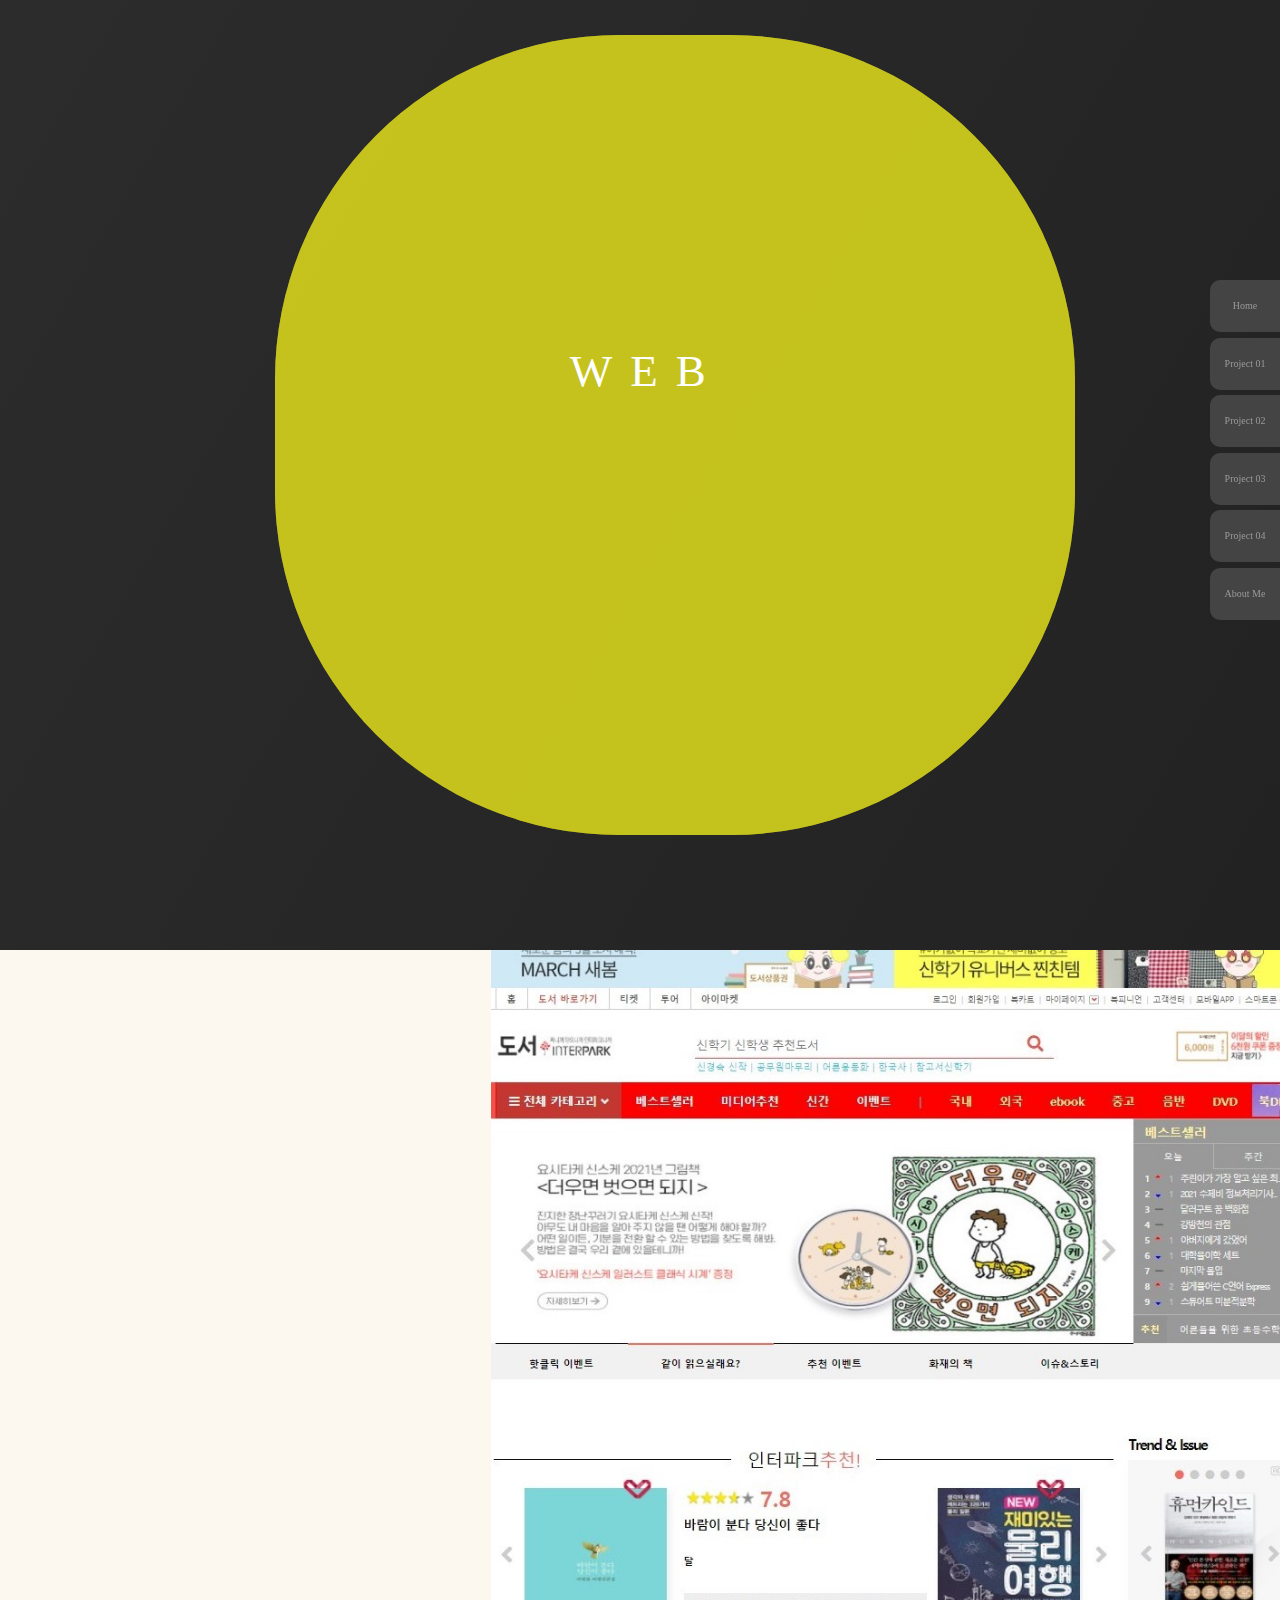
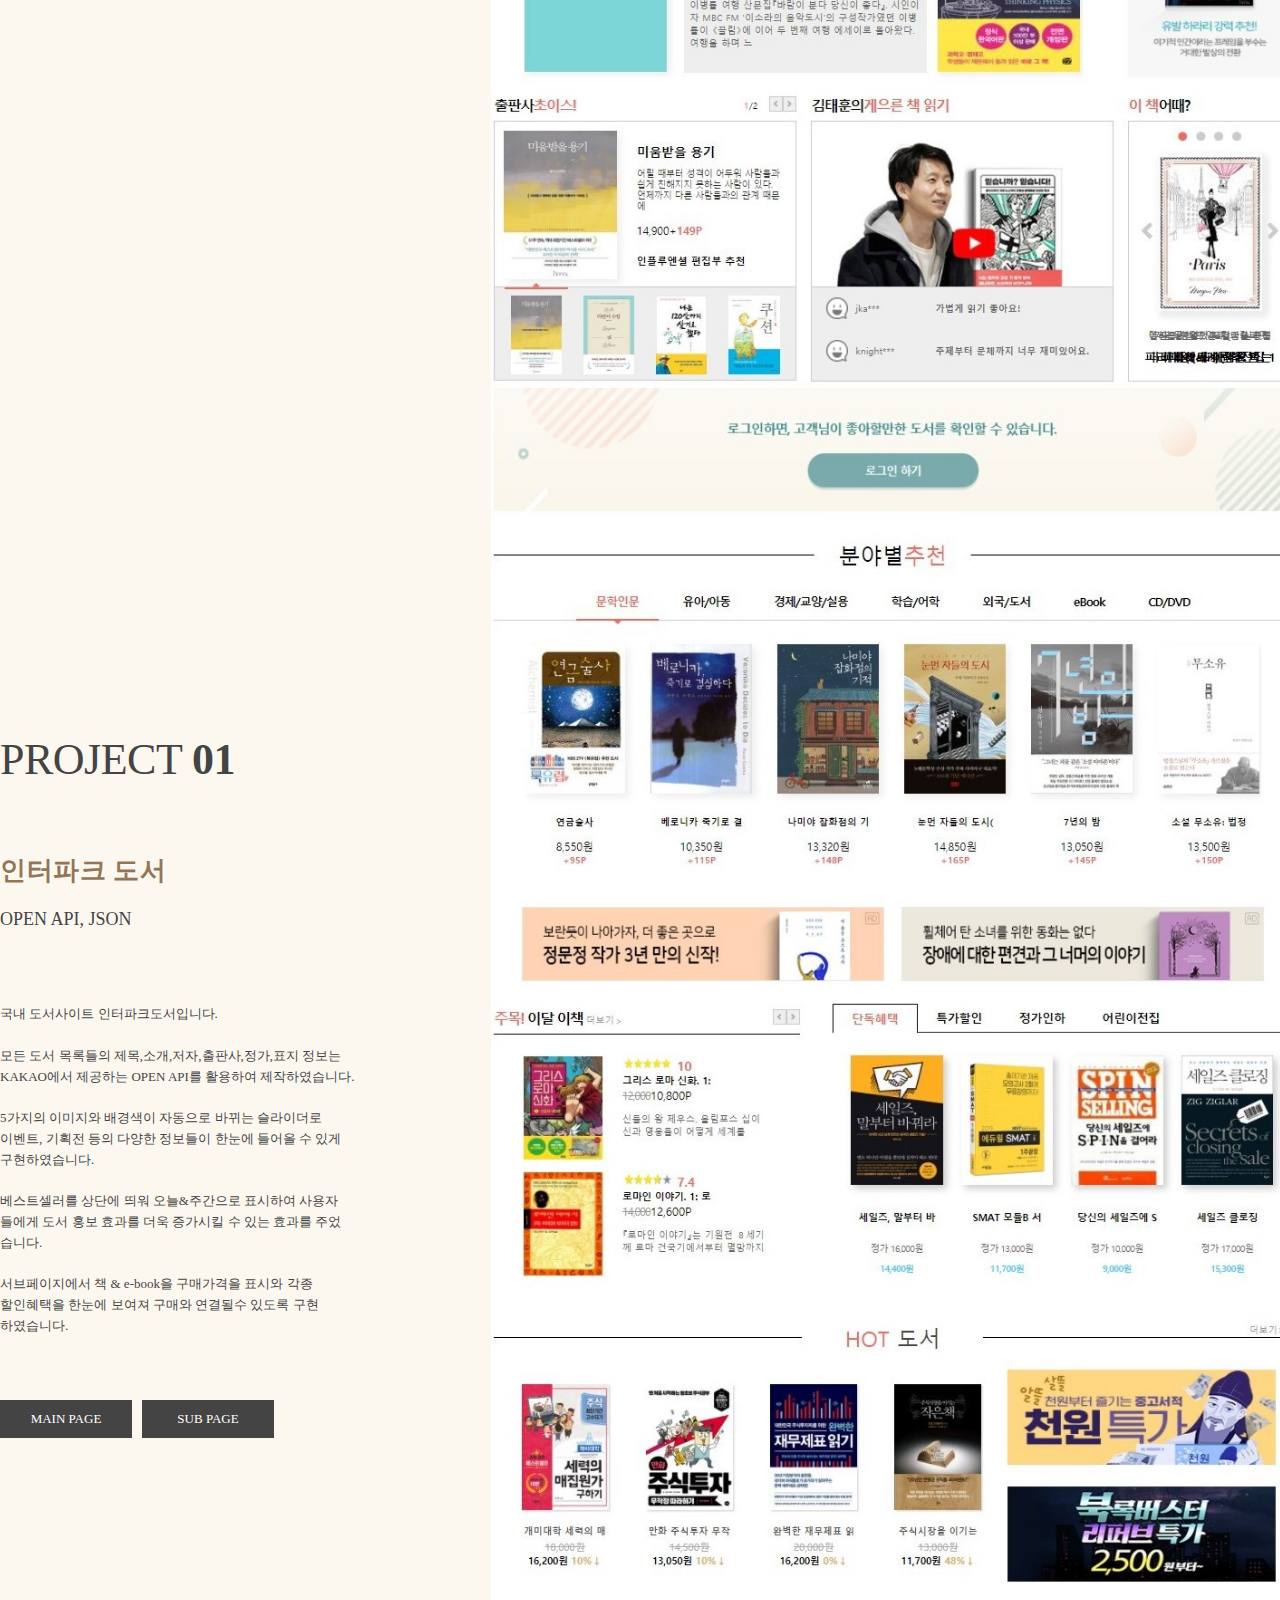
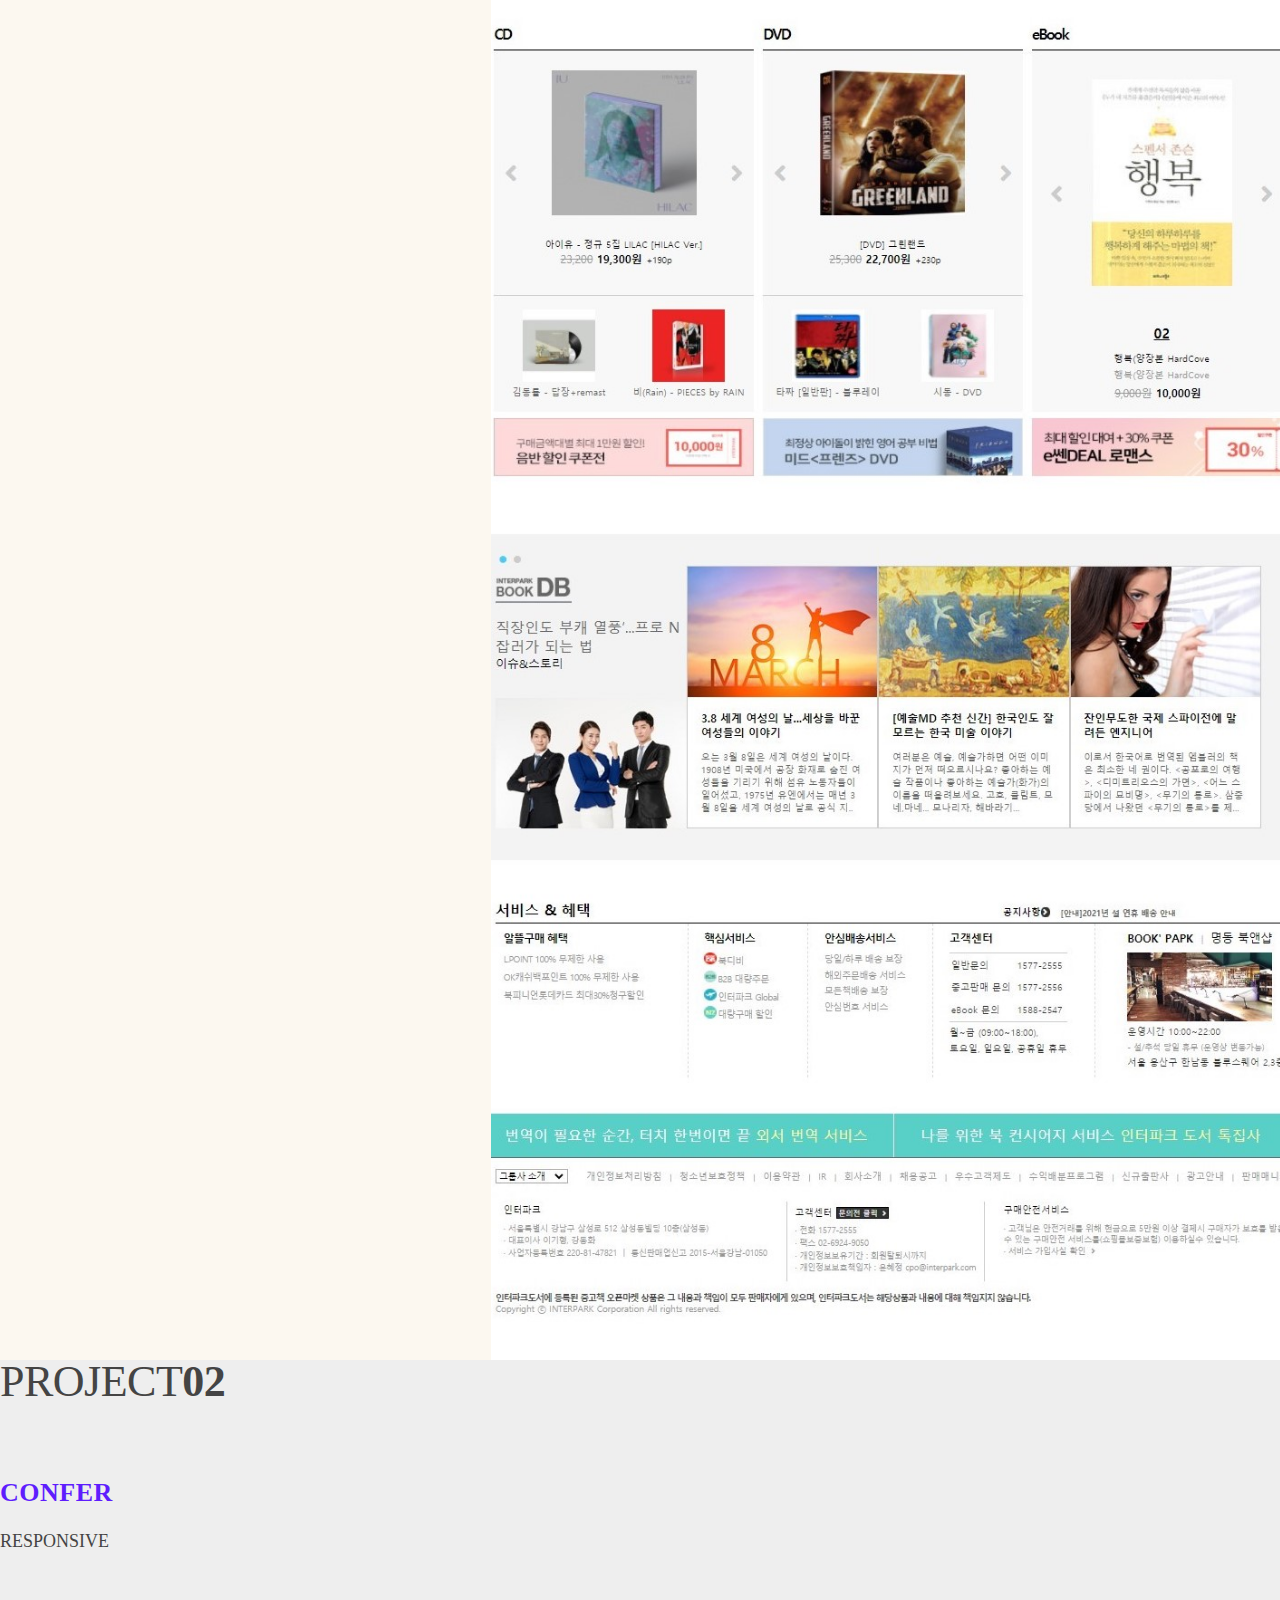
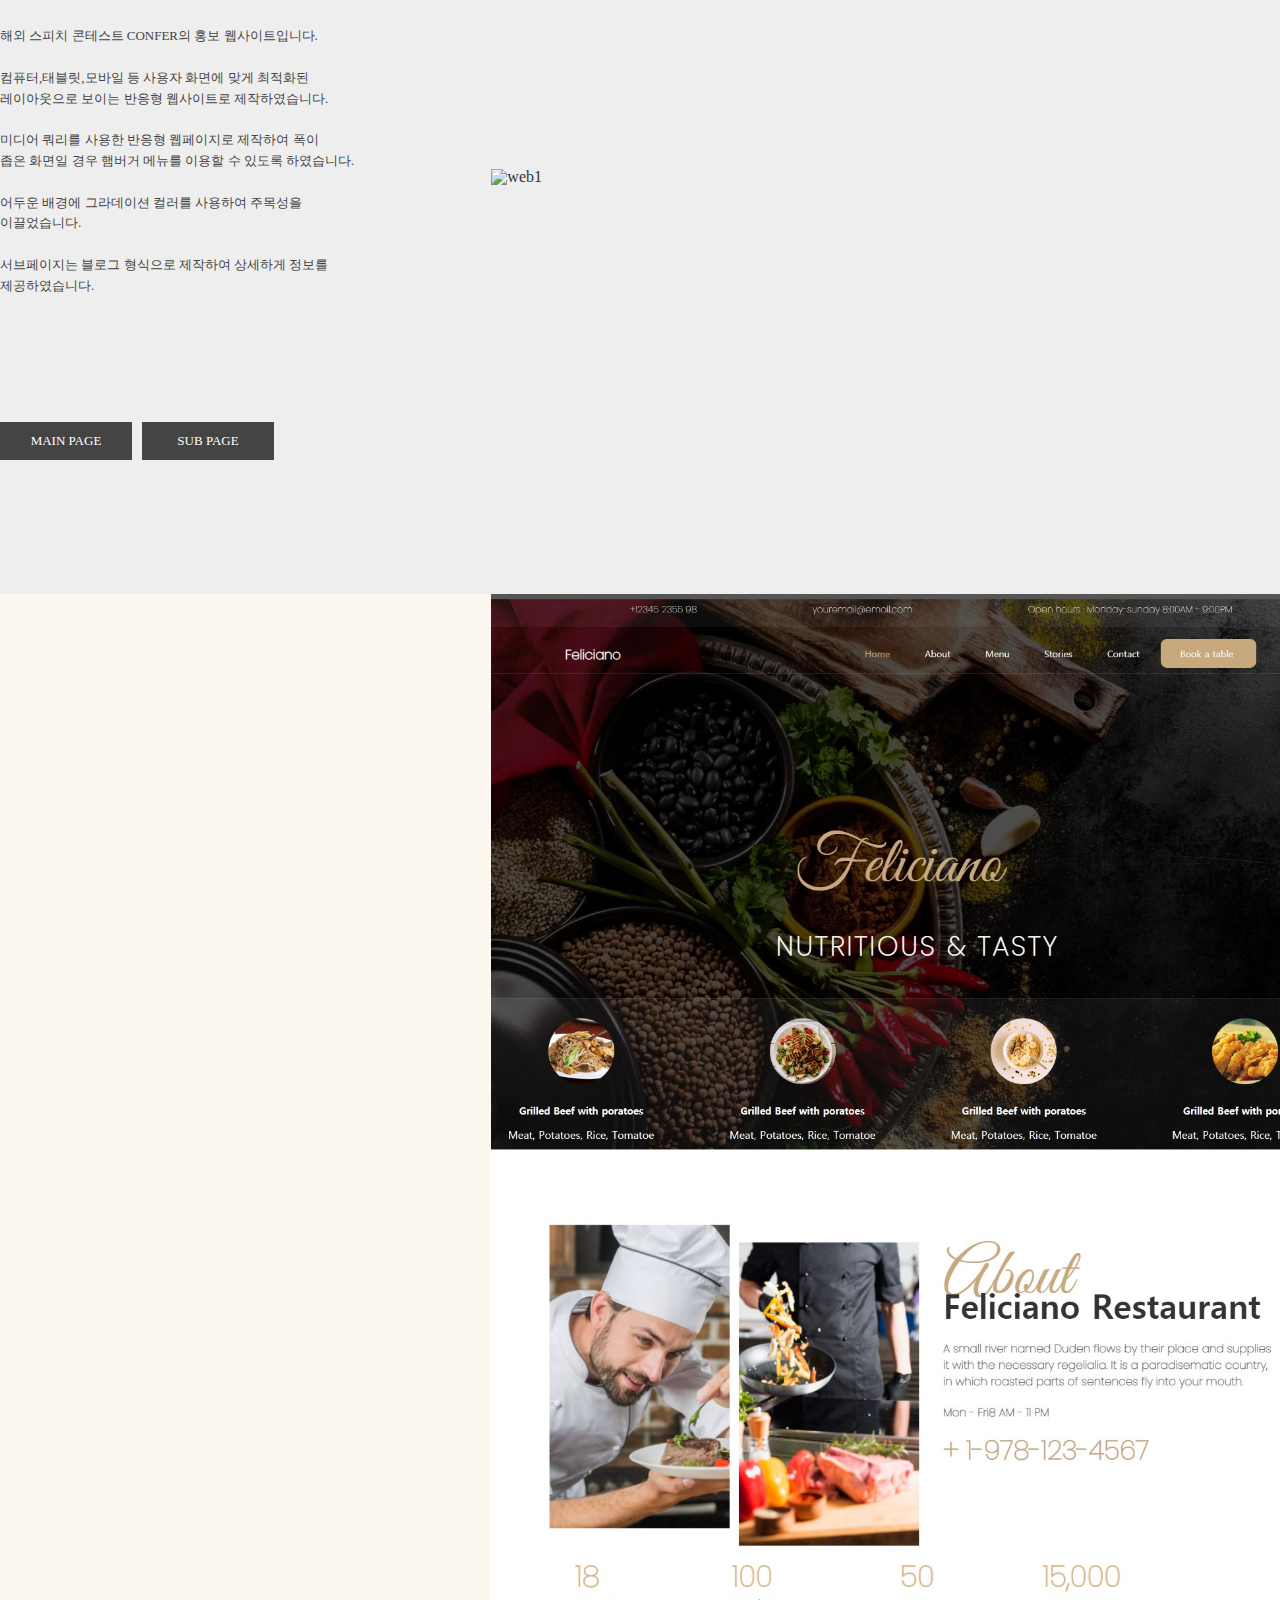
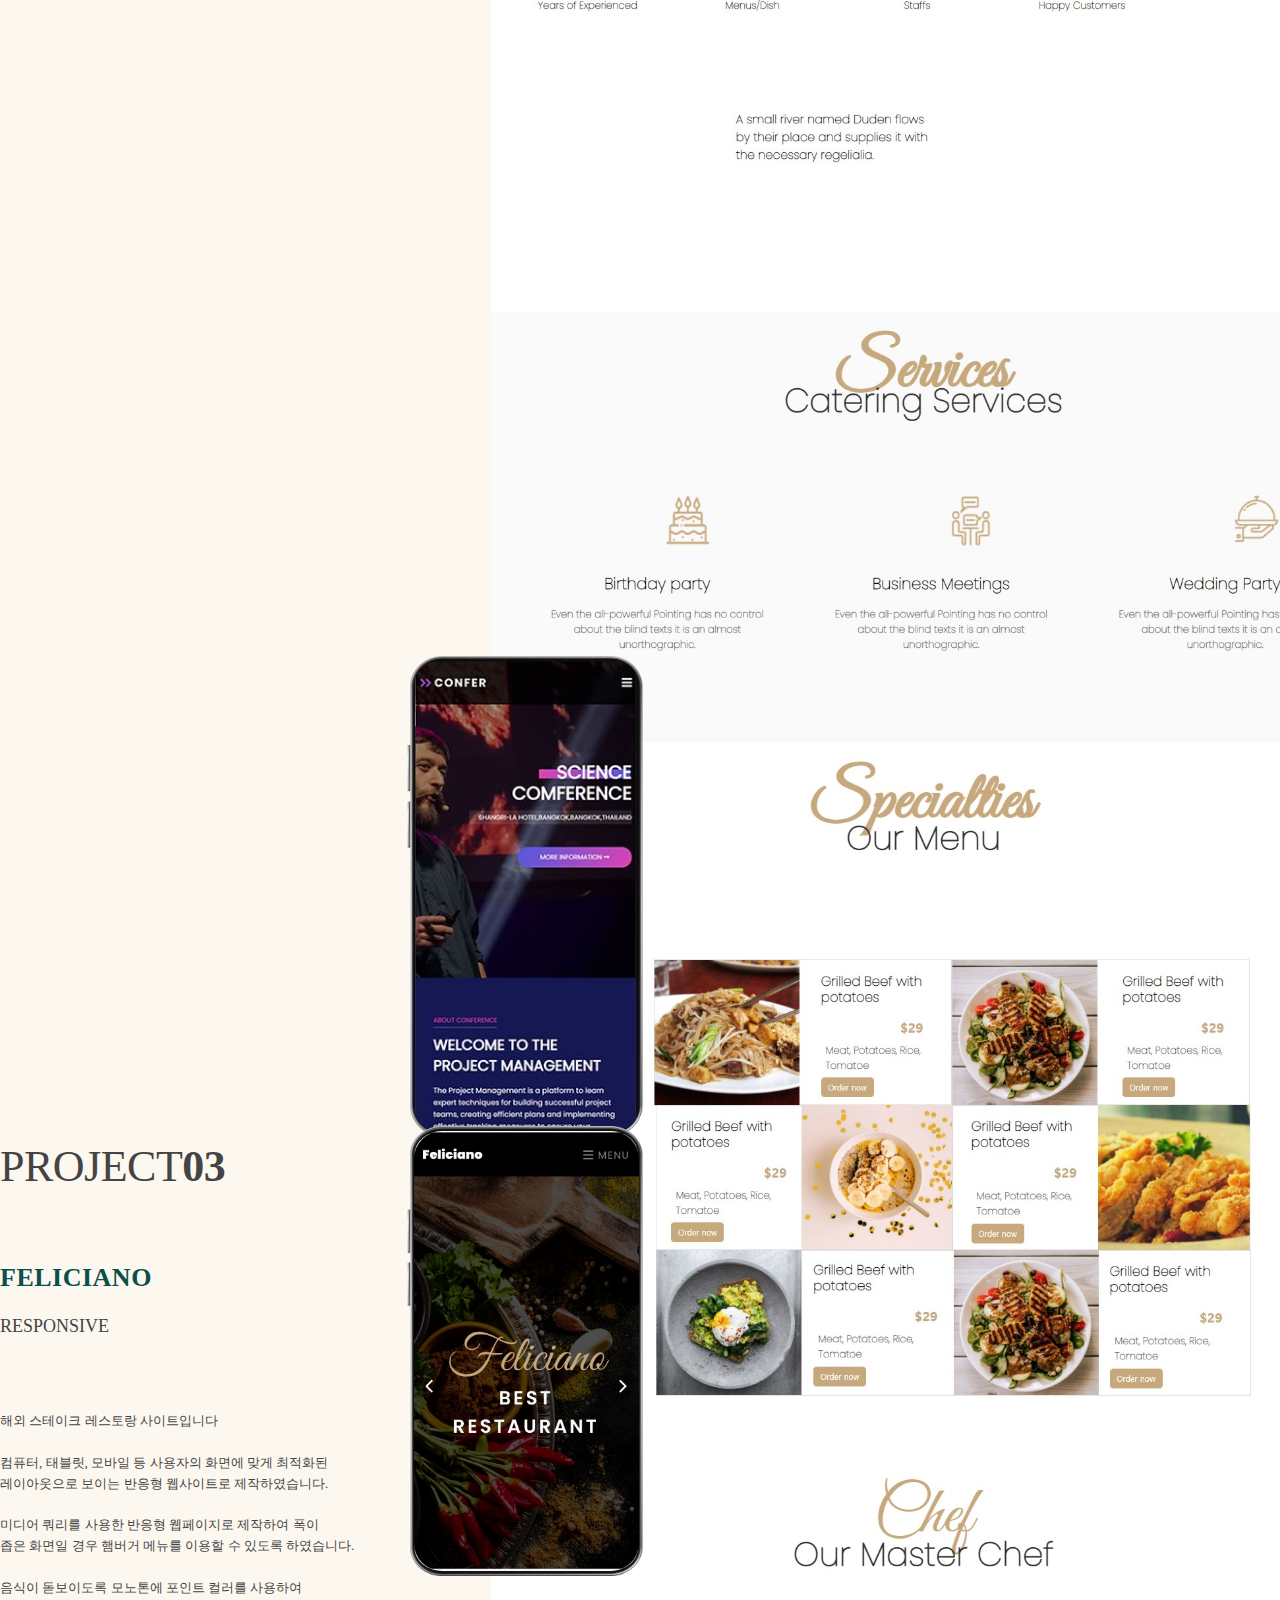
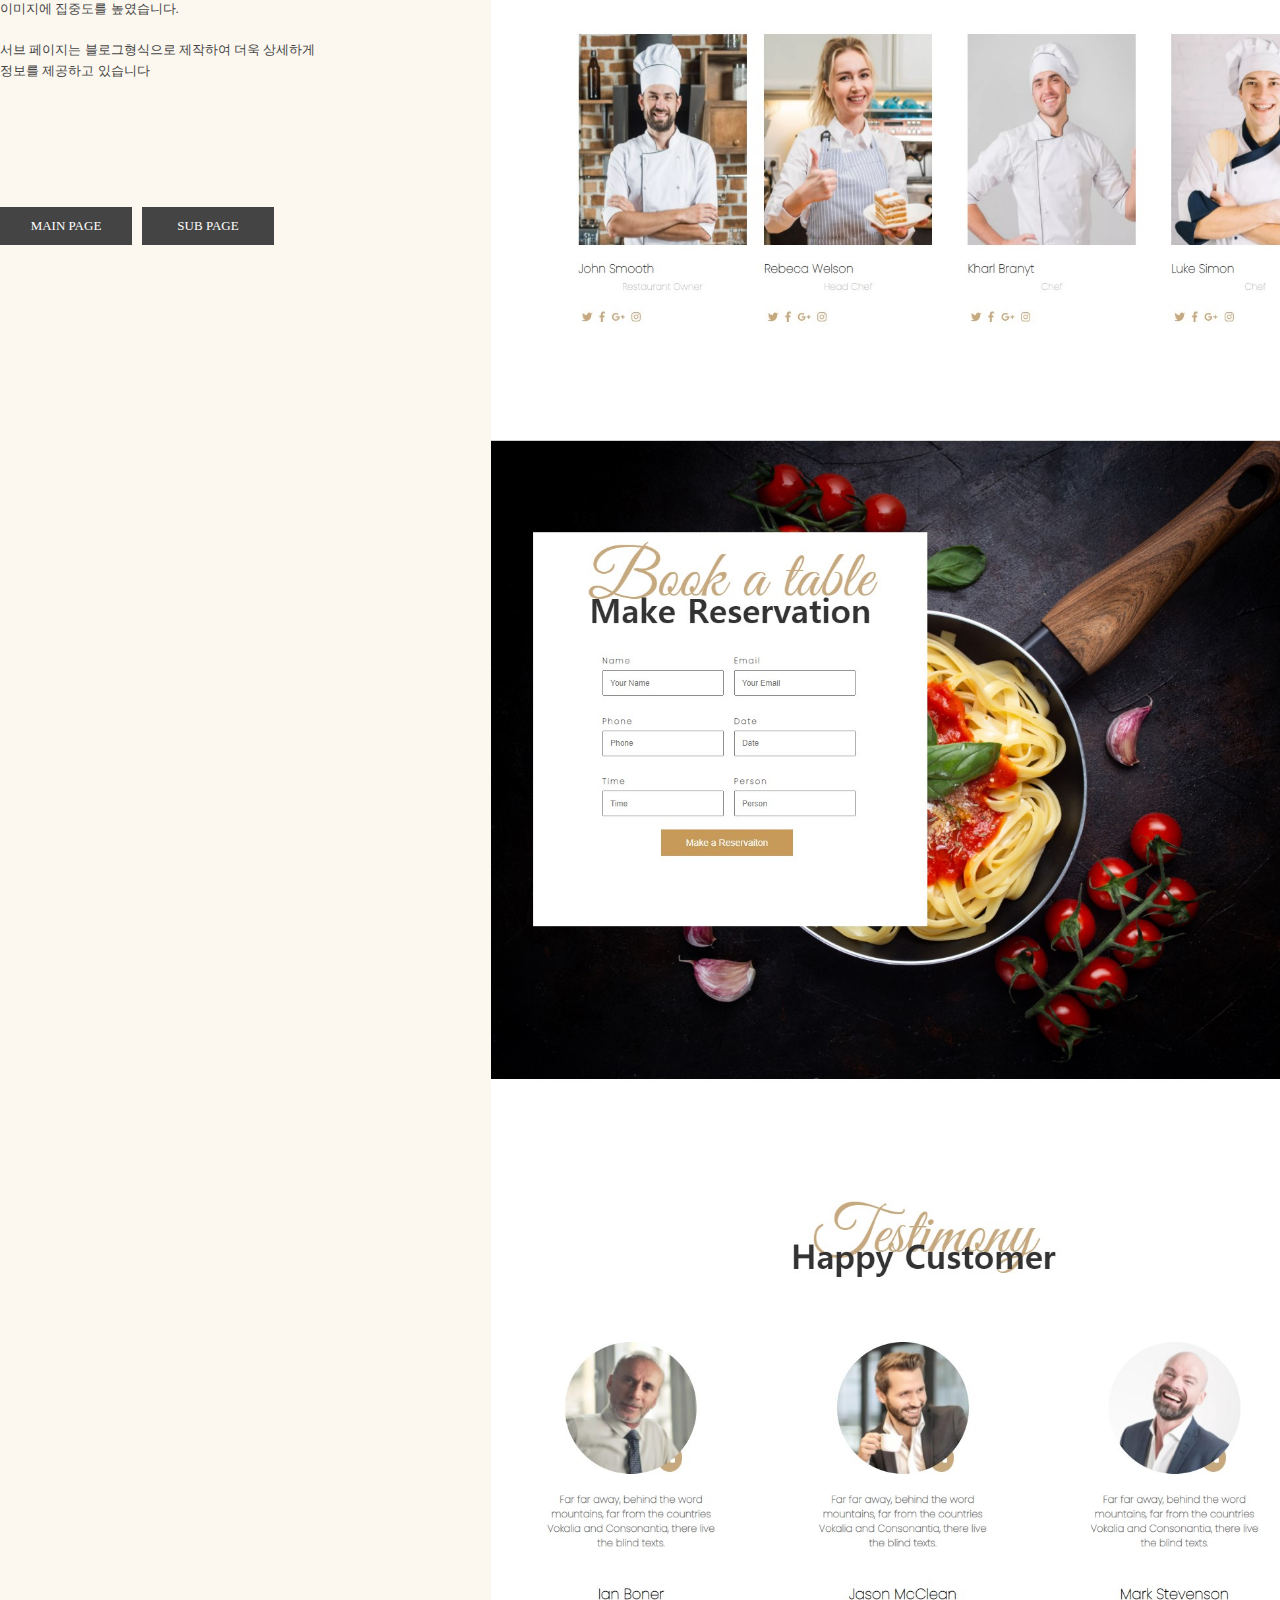
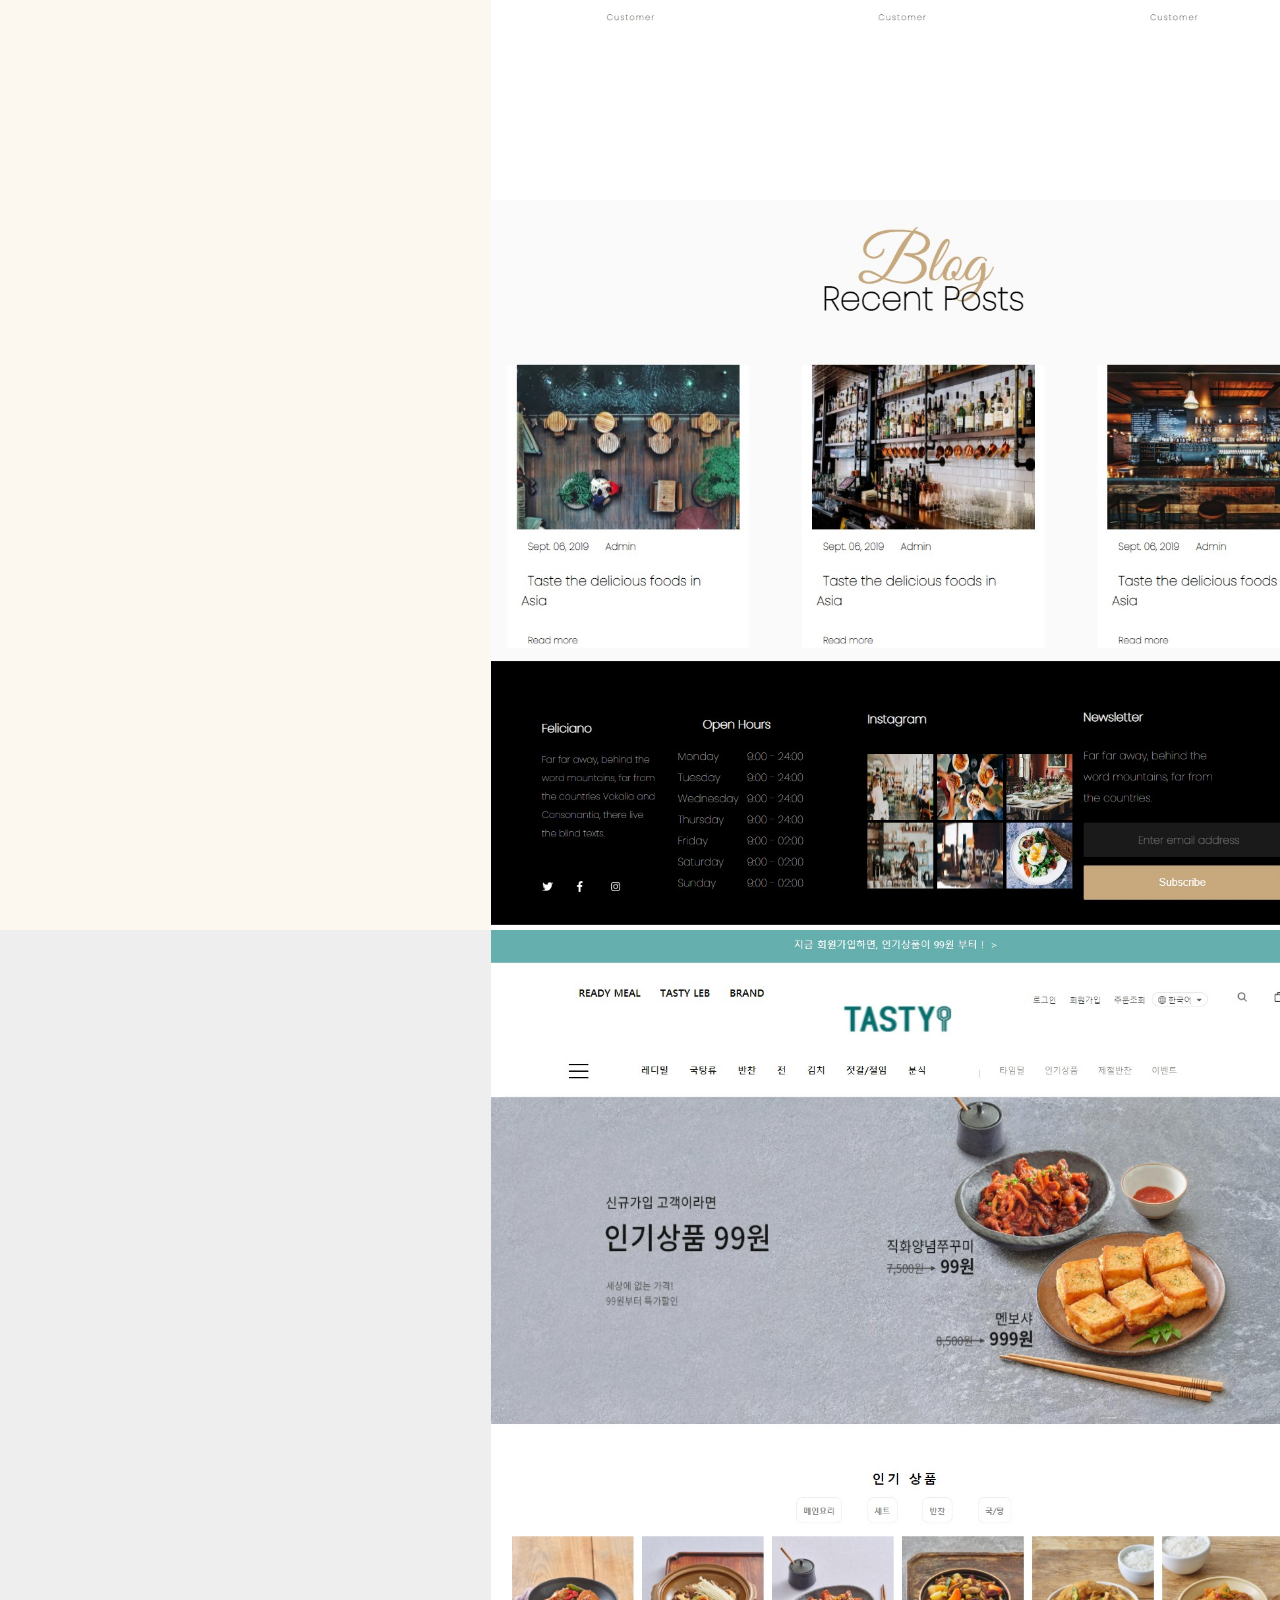
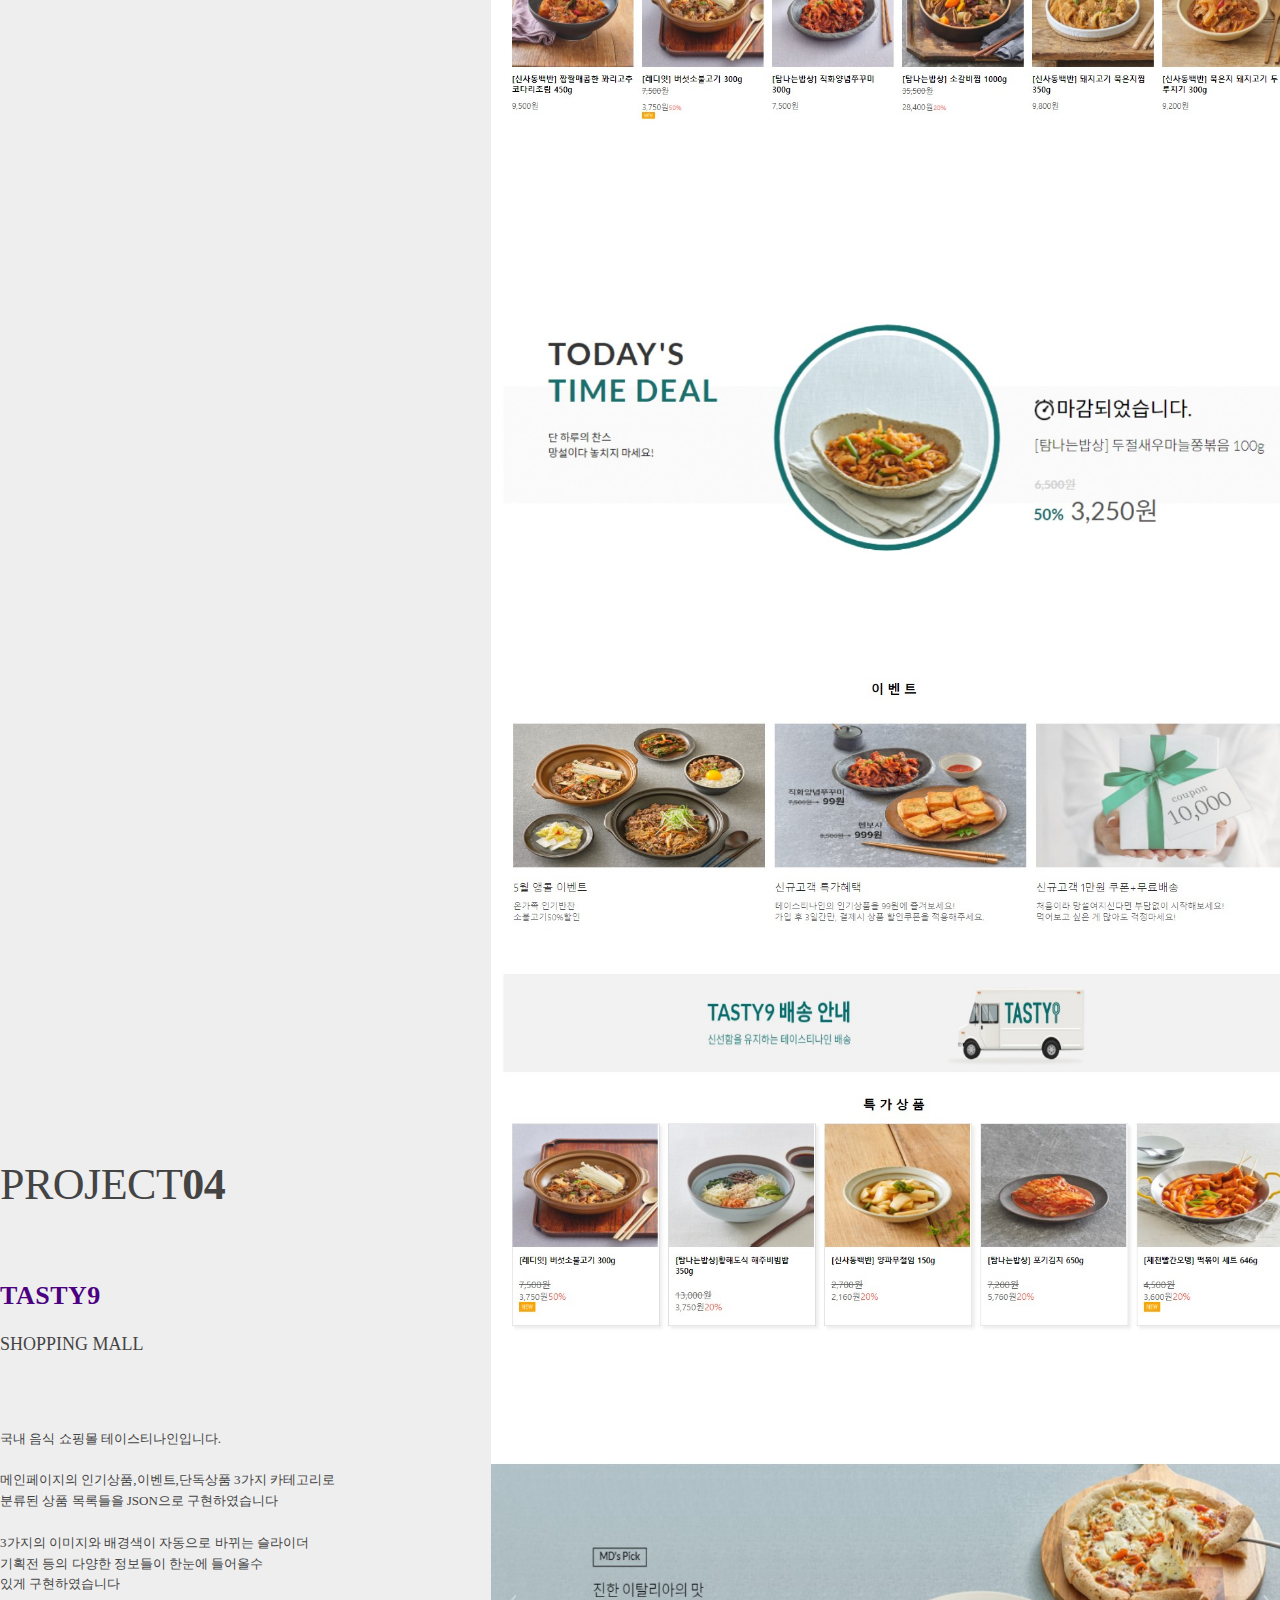
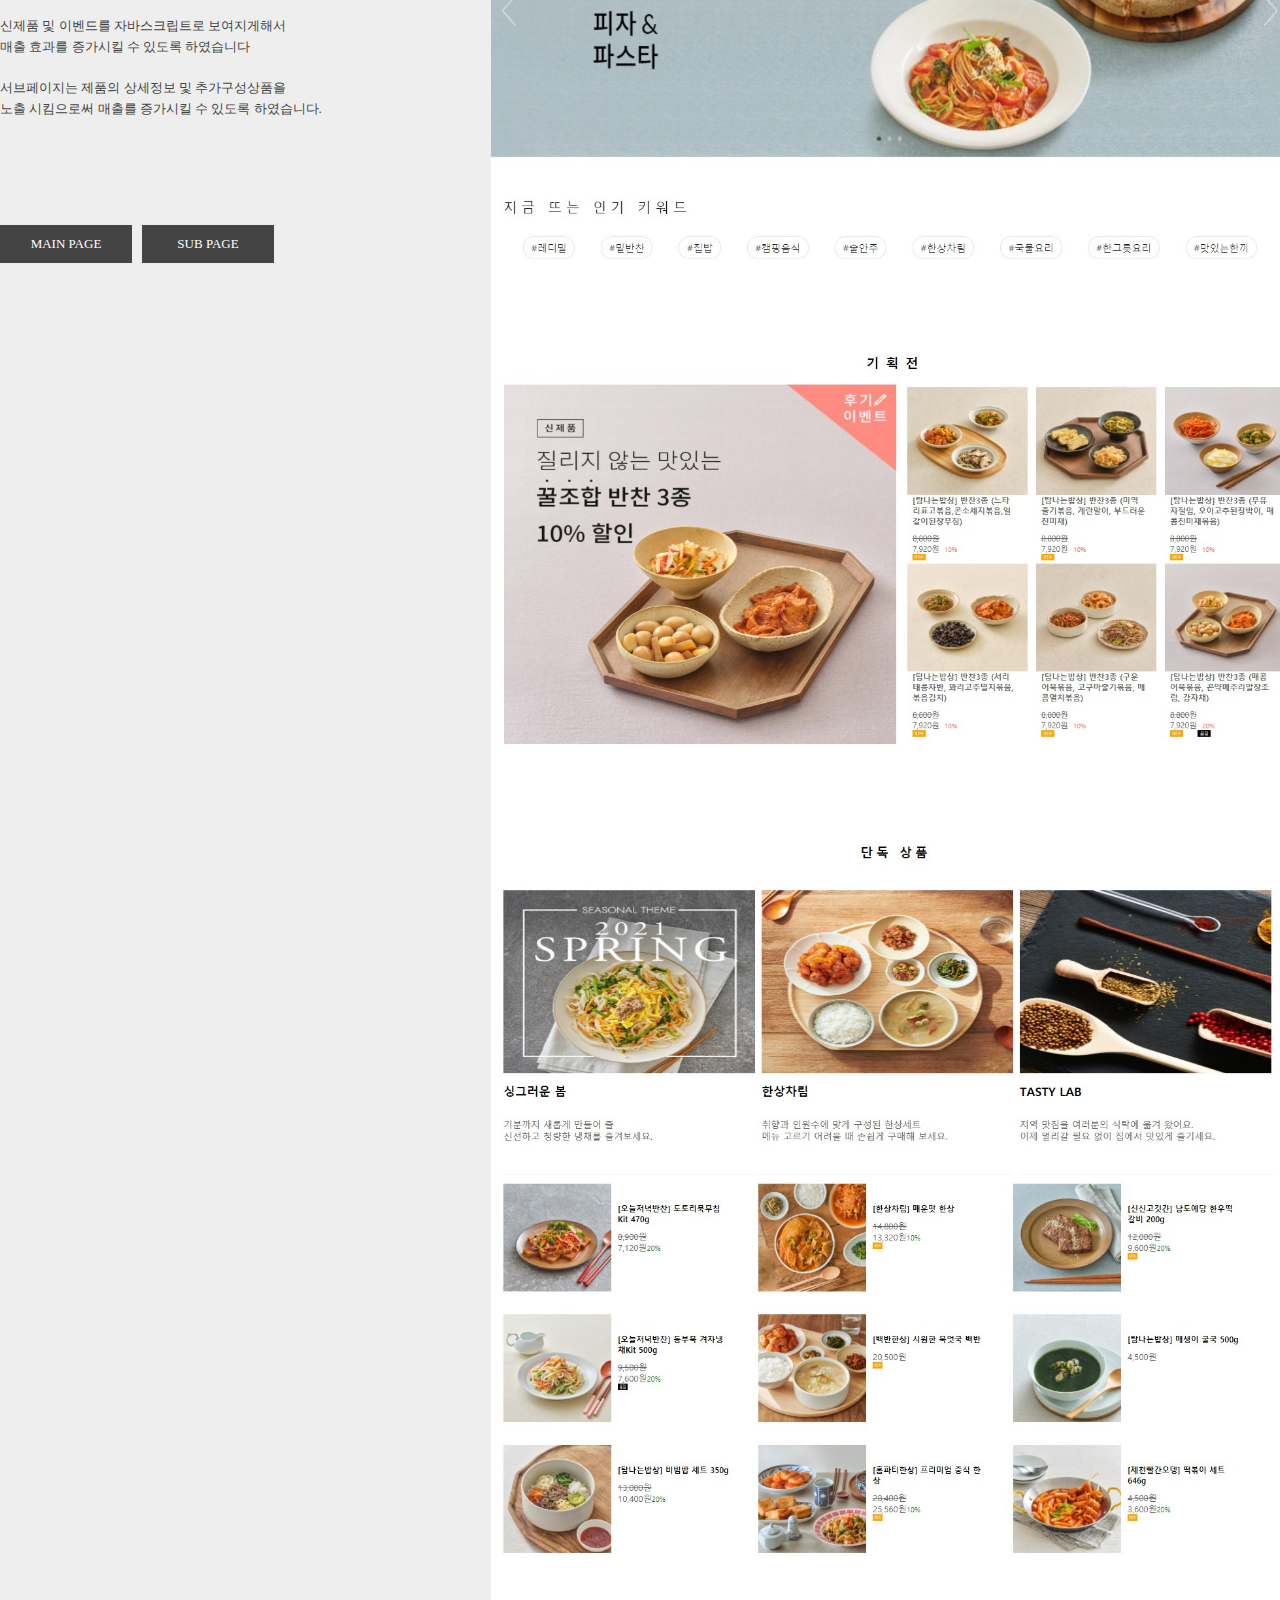
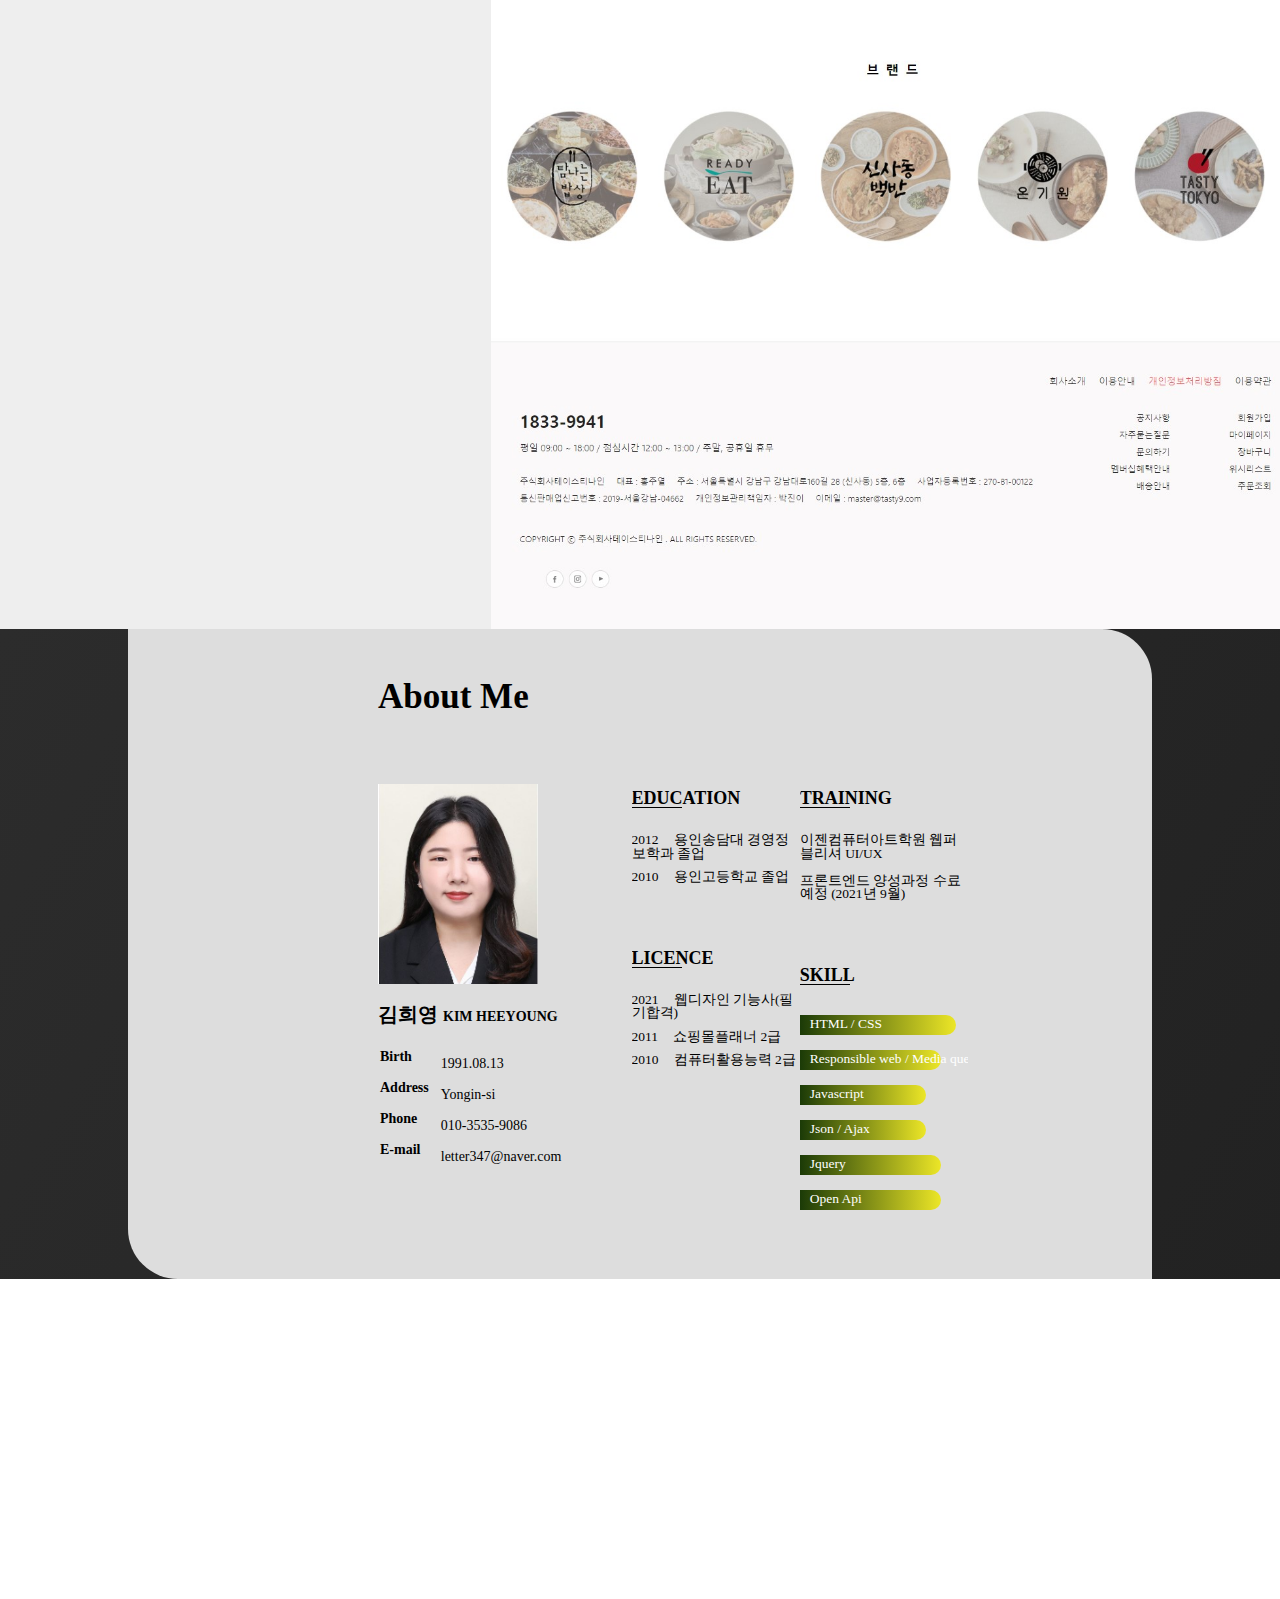
==== commit 9feb693d: "Add files via upload" ====
--- a/index.html
+++ b/index.html
@@ -1,376 +1,376 @@
-<!DOCTYPE html>
-<html>
-<head>
-	<meta charset="utf-8">
-	<title>KIM HEEYOUNG Web publisher</title>
-
-  <link rel="stylesheet" href="css/reset.css">
-  <link rel="stylesheet" href="css/main.css">
-  <link rel="stylesheet" href="css/common.css">
-
-
-	<script src="https://kit.fontawesome.com/80a2be1de2.js" crossorigin="anonymous"></script>
-	<link rel="preconnect" href="https://fonts.gstatic.com">
-  <!--awesome font cdn-->
-	<link href="https://fonts.googleapis.com/css2?family=Noto+Sans+KR:wght@100;300;400;500;700;900&display=swap" rel="stylesheet">
-	<script src="https://ajax.aspnetcdn.com/ajax/jQuery/jquery-3.5.0.min.js"></script>
-	<script src="https://cdnjs.cloudflare.com/ajax/libs/fullPage.js/3.0.9/fullpage.min.js"></script>
-	<link rel="stylesheet" href="https://cdnjs.cloudflare.com/ajax/libs/fullPage.js/3.0.9/fullpage.min.css">
-  <!-- fullpage plugin cdn -->
-
-	<script src="https://cdn.jsdelivr.net/particles.js/2.0.0/particles.min.js"></script>
-  <script src="https://ajax.aspnetcdn.com/ajax/jQuery/jquery-3.6.0.min.js"></script>
-  <script src="js/fullpage.js"></script>
-  <script src="js/mobileslide.js"></script>
-  <script src="js/webauto.js"></script>
-  <script src="js/homeabout.js"></script>
-</head>
-<body>
-  <!--right icon menu-->
-   <ul id="menu">
-   	<li data-menuanchor="anchor1">
-   	  <a href="#anchor1"><i class="fas fa-laptop-code"></i></a>
-   	  <span>Home</span>
-   	</li>
-   	<li data-menuanchor="anchor2">
-   	  <a href="#anchor2"><i class="fas fa-book"></i></a>
-   	  <span>Project 01</span>
-   	</li>
-   	<li data-menuanchor="anchor3">
-   	  <a href="#anchor3"><i class="fas fa-comment"></i></a>
-   	  <span>Project 02</span>
-   	</li>
-   	<li data-menuanchor="anchor4">
-   	  <a href="#anchor4"><i class="fas fa-drumstick-bite"></i></a>
-   	  <span>Project 03</span>
-   	</li>
-   	<li data-menuanchor="anchor5">
-   	  <a href="#anchor5"><i class="fas fa-utensils"></i></a>
-   	  <span>Project 04</span>
-   	</li>
-   	<li data-menuanchor="anchor6">
-   	  <a href="#anchor6"><i class="fas fa-user-tie"></i></a>
-   	  <span>About Me</span>
-   	</li>
-   </ul>
-
-   <div id="fullpage">
-    <!--section 1:home-->
-    <div class="section section-01">
-     <!--homeleft-->
-
-     <div id="homeleft_grid">
-      <div id="about">
-      	<ul class="about_icon">
-      	 <li><a href="#"><i class="far fa-address-card"></i></a>
-      	  <ul class="burble">
-      	  	<li>김희영 / Kim HeeYoung</li>
-      	  </ul>
-      	 </li>
-      	 <li><a href="#"><i class="fas fa-mobile-alt"></i></a>
-      	  <ul class="burble">
-      	  	<li>010-3535-9086</li>
-      	  </ul>
-      	 </li>
-      	 <li><a href="#"><i class="far fa-envelope"></i></a>
-      	  <ul class="burble">
-      	  	<li>letter347@naver.com</li>
-      	  </ul>
-      	 </li>
-      	</ul>
-      </div>
-     </div>
-
-
-
-      <!--Typing-->
-      <div class="box">
-       <div class="wave -one"></div>
-       <div class="wave -two"></div>
-       <div class="wave -three"></div>
-       <div class="text_box">
-       <span class="text"></span>
-       </div>
-       <div class="typing-txt">
-        <ul>
-          <li>HTML/CSS</li>
-          <li>Javascript</li>
-          <li>Json</li>
-          <li>Ajax</li>
-          <li>Jquery</li>
-          <li>Open Api</li>
-        </ul>
-      </div>
-      <p class="typing"></p>
-    </div>
-   </div>
-
-  <!--section 2 : 프로젝트 01-->
-  <div class="section section-02">
-  	<div class="bodywrap">
-  	 <div class="introduce">
-  	 	<h1>PROJECT <em>01</em></h1>
-  	 	<h2>인터파크 도서</h2>
-  	 	<h4>OPEN API, JSON</h4>
-  	 	<br>
-  	 	<p>국내 도서사이트 인터파크도서입니다.<br><br>
-  	 	   모든 도서 목록들의 제목,소개,저자,출판사,정가,표지 정보는<br>
-  	 	   KAKAO에서 제공하는 OPEN API를 활용하여 제작하였습니다.
-  	 	<br>
-      <br>
-  	 	<i class="fas fa-angle-double-right"></i>5가지의 이미지와 배경색이 자동으로 바뀌는 슬라이더로<br>
-  	 	이벤트, 기획전 등의 다양한 정보들이 한눈에 들어올 수 있게<br>구현하였습니다.<br><br>
-  	 	<i class="fas fa-angle-double-right"></i>베스트셀러를 상단에 띄워 오늘&주간으로 표시하여 사용자<br>들에게 도서 홍보 효과를 더욱 증가시킬 수 있는 효과를 주었<br>습니다.<br><br>
-  	 	<i class="fas fa-angle-double-right"></i>서브페이지에서 책 & e-book을 구매가격을 표시와 각종<br>할인혜택을 한눈에 보여져 구매와 연결될수 있도록 구현<br>하였습니다.</p>
-  	 	<br>
-  	 	<a href="4rd_interparkbook/main.html" target="_blank" class="btn_main">MAIN PAGE</a>
-  	 	<a href="4rd_interparkbook/sub.html" target="_blank" class="btn_sub">SUB PAGE</a>
-  	  </div>
-
-  	  <div class="webpage">
-           <div class="bodyimg">
-            <ul id="park">
-             <li><img src="img/interpark_03.jpg" alt="web1"></li>
-            </ul>
-           </div>
-           <div class="bhoverbox" id="parkbox" onclick="window.open('4rd_interparkbook/main.html')">
-            <i class="fas fa-plus"></i>
-           </div>
-          </div>
-         </div>
-        </div>
-
- <!--section 3: 프로젝트 02 -->
- <div class="section section-03">
-  <div class="bodywrap">
-  	<div class="introduce">
-  	 <h1>PROJECT<em>02</em></h1>
-  	 <h2>CONFER</h2>
-  	 <h4>RESPONSIVE</h4>
-  	 <p>해외 스피치 콘테스트 CONFER의 홍보 웹사이트입니다.<br><br>
-  	 	컴퓨터,태블릿,모바일 등 사용자 화면에 맞게 최적화된<br>
-  	 	레이아웃으로 보이는 반응형 웹사이트로 제작하였습니다.<br>
-  	 	<br>
-  	 	<i class="fas fa-angle-double-right"></i>미디어 쿼리를 사용한 반응형 웹페이지로 제작하여 폭이<br>
-  	 	좁은 화면일 경우 햄버거 메뉴를 이용할 수 있도록 하였습니다.<br><br>
-  	 	<i class="fas fa-angle-double-right"></i>어두운 배경에 그라데이션 컬러를 사용하여 주목성을<br>이끌었습니다.<br><br>
-  	 	<i class="fas fa-angle-double-right"></i>서브페이지는 블로그 형식으로 제작하여 상세하게 정보를<br>
-  	 	제공하였습니다.<br></p>
-  	 	<br>
-  	 	<a href="3rd_confer/main2.html" target="_blank" class="btn_main">MAIN PAGE</a>
-  	 	<a href="3rd_confer/sub.html" target="_blank" class="btn_sub">SUB PAGE</a>
-  	 </div>
-
-  	 <div class="mobile">
-  	  <div class="mobile_box" onclick="window.open('3rd_confer/main2.html')">
-  	  	<ul>
-  	  	   <li><img src="img/mobile_con_01.jpg" alt="모바일1"></li>
-  	  	   <li><img src="img/mobile_con_02.jpg" alt="모바일2"></li>
-  	  	   <li><img src="img/mobile_con_03.jpg" alt="모바일3"></li>
-  	  	   <li><img src="img/mobile_con_04.jpg" alt="모바일4"></li>
-  	  	   <li><img src="img/mobile_con_05.jpg" alt="모바일5"></li>
-  	  	   <li><img src="img/mobile_con_06.jpg" alt="모바일6"></li>
-  	  	   <li><img src="img/mobile_con_07.jpg" alt="모바일7"></li>
-  	  	   <li><img src="img/mobile_con_08.jpg" alt="모바일8"></li>
-  	  	   <li><img src="img/mobile_con_09.jpg" alt="모바일9"></li>
-  	  	   <li><img src="img/mobile_con_10.jpg" alt="모바일10"></li>
-  	  	   <li><img src="img/mobile_con_11.jpg" alt="모바일11"></li>
-  	  	   <li><img src="img/mobile_con_12.jpg" alt="모바일12"></li>
-  	  	   <li><img src="img/mobile_con_13.jpg" alt="모바일13"></li>
-         </ul>
-       </div>
-      </div>
-      <div class="webpage">
-           <div class="bodyimg">
-            <ul id="confer">
-             <li><img src="img/confer_01.jpg" alt="web1"></li>
-            </ul>
-           </div>
-           <div class="bhoverbox" id="conferbox" onclick="window.open('3rd_confer/main2.html')">
-            <i class="fas fa-plus"></i>
-           </div>
-          </div>
-         </div>
-        </div>
-
-   <!--section 4 : 프로젝트 03-->
-    <div class="section section-04">
-     <div class="bodywrap">
-      <div class="introduce">
-      	<h1>PROJECT<em>03</em></h1>
-        <h2>FELICIANO</h2>
-        <h4>RESPONSIVE</h4>
-        <br>
-        <p>해외 스테이크 레스토랑 사이트입니다<br><br>
-           컴퓨터, 태블릿, 모바일 등 사용자의 화면에 맞게 최적화된<br>
-           레이아웃으로 보이는 반응형 웹사이트로 제작하였습니다.<br>
-           <br>
-           <i class="fas fa-angle-double-right"></i>미디어 쿼리를 사용한 반응형 웹페이지로 제작하여 폭이<br>좁은 화면일 경우 햄버거 메뉴를 이용할 수 있도록 하였습니다.<br><br>
-           <i class="fas fa-angle-double-right"></i>음식이 돋보이도록 모노톤에 포인트 컬러를 사용하여<br> 이미지에 집중도를 높였습니다.<br><br>
-           <i class="fas fa-angle-double-right"></i>서브 페이지는 블로그형식으로 제작하여 더욱 상세하게<br>
-           정보를 제공하고 있습니다<br></p>
-           <br>
-           <a href="2rd_steak/main3.html" target="_blank" class="btn_main">MAIN PAGE</a>
-           <a href="2rd_steak/sub.html" target="_blank" class="btn_sub">SUB PAGE</a>
-          </div>
-
-          <div class="pofomobile">
-          	<div class="pofomobile_box" onclick="window.open('2rd_steak/main3.html')">
-          	 <ul>
-          	  <li><img src="img/mobile_steak_01.jpg" alt="모바일1"></li>
-          	  <li><img src="img/mobile_steak_02.jpg" alt="모바일2"></li>
-          	  <li><img src="img/mobile_steak_03.jpg" alt="모바일3"></li>
-          	  <li><img src="img/mobile_steak_04.jpg" alt="모바일4"></li>
-          	  <li><img src="img/mobile_steak_05.jpg" alt="모바일5"></li>
-          	  <li><img src="img/mobile_steak_06.jpg" alt="모바일6"></li>
-          	  <li><img src="img/mobile_steak_07.jpg" alt="모바일7"></li>
-          	  <li><img src="img/mobile_steak_08.jpg" alt="모바일8"></li>
-          	  <li><img src="img/mobile_steak_09.jpg" alt="모바일9"></li>
-          	  <li><img src="img/mobile_steak_10.jpg" alt="모바일10"></li>
-          	  <li><img src="img/mobile_steak_11.jpg" alt="모바일11"></li>
-          	  <li><img src="img/mobile_steak_12.jpg" alt="모바일12"></li>
-          	  <li><img src="img/mobile_steak_13.jpg" alt="모바일13"></li>
-          	 </ul>
-          	</div>
-          </div>
-
-         <div class="webpage">
-           <div class="bodyimg">
-            <ul id="steak">
-             <li><img src="img/steak.jpg" alt="web1"></li>
-            </ul>
-           </div>
-           <div class="bhoverbox" id="steakbox" onclick="window.open('2rd_steak/main3.html')">
-            <i class="fas fa-plus"></i>
-           </div>
-          </div>
-         </div>
-        </div>
-
-       <!--section 5 : 프로젝트 04-->
-       <div class="section section-05">
-       	<div class="bodywrap">
-       	 <div class="introduce">
-       	  <h1>PROJECT<em>04</em></h1>
-       	  <h2>TASTY9</h2>
-       	  <h4>SHOPPING MALL</h4>
-       	  <br>
-       	  <p>국내 음식 쇼핑몰 테이스티나인입니다.<br><br>
-       	  	 메인페이지의 인기상품,이벤트,단독상품 3가지 카테고리로 <br>분류된
-       	  	 상품 목록들을 JSON으로 구현하였습니다<br><br>
-       	  	 <i class="fas fa-angle-double-right"></i>3가지의 이미지와 배경색이 자동으로 바뀌는 슬라이더<br> 기획전 등의 다양한 정보들이 한눈에 들어올수<br> 있게 구현하였습니다<br><br>
-       	  	 <i class="fas fa-angle-double-right"></i>신제품 및 이벤드를 자바스크립트로 보여지게해서<br>
-       	  	 매출 효과를 증가시킬 수 있도록 하였습니다<br><br>
-       	  	 <i class="fas fa-angle-double-right"></i>서브페이지는 제품의 상세정보 및 추가구성상품을<br>
-       	  	 노출 시킴으로써 매출를 증가시킬 수 있도록 하였습니다.<br></p>
-       	  	 <a href="1rd_tasty9/main2.html" target="_blank" class="btn_main">MAIN PAGE</a>
-       	  	 <a href="1rd_tasty9/sub.html" target="_blank" class="btn_sub">SUB PAGE</a>
-       	  	</div>
-
-       	  	<div class="webpage">
-           <div class="bodyimg">
-            <ul id="pofo">
-             <li><img src="img/tasty9.png" alt="web1"></li>
-            </ul>
-           </div>
-           <div class="bhoverbox" id="pofobox" onclick="window.open('1rd_tasty9/main2.html')">
-            <i class="fas fa-plus"></i>
-           </div>
-          </div>
-         </div>
-        </div>
-
-      <!--section 6 : About Me-->
-      <div class="section section-06">
-      <div class="last_wrap">
-       <div class="wrap">
-        <div class="me">
-          <h1>About Me</h1>
-          <div class="photo"><img src="img/heeyoung_01.jpg" alt="사진"></div>
-
-          <div class="contact">
-            <h3>김희영 <span>KIM HEEYOUNG</span></h3>
-            <table>
-              <tr>
-                <th>Birth</th>
-                <td>1991.08.13</td>
-              </tr>
-              <tr>
-                <th>Address</th>
-                <td>Yongin-si</td>
-              </tr>
-              <tr>
-                <th>Phone</th>
-                <td>010-3535-9086</td>
-              </tr>
-              <tr>
-                <th>E-mail</th>
-                <td>letter347@naver.com</td>
-
-              </tr>
-
-            </table>
-
-            <div class="address_sub">
-              <ul class="address">
-                <li class="balloon">
-                  <h4>김희영 <span>Kim hee-young</span></h4>
-                </li>
-                <li class="balloon">
-                  <h4>letter347@naver.com</h4>
-                </li>
-                <li class="balloon">
-                  <h4>010-3535-9086</h4>
-                </li>
-                <li class="balloon">
-                  <h4>yk07213</h4>
-                </li>
-              </ul>
-            </div>
-          </div>
-        </div>
-
-        <div class="career">
-          <div class="box">
-            <h3>EDUCATION</h3>
-            <ul>
-              <li><span class="bold">2012</span>용인송담대 경영정보학과 졸업</li>
-              <li><span class="bold">2010</span>용인고등학교 졸업</li>
-            </ul>
-            <h3>LICENCE</h3>
-            <ul>
-              <li><span class="bold">2021</span>웹디자인 기능사(필기합격)</li>
-              <li><span class="bold">2011</span>쇼핑몰플래너 2급</li>
-              <li><span class="bold">2010</span>컴퓨터활용능력 2급</li>
-            </ul>
-
-          </div>
-          <div class="box">
-            <h3>TRAINING</h3>
-            <ul>
-              <li>이젠컴퓨터아트학원
-                웹퍼블리셔 UI/UX<br><br> 프론트엔드 양성과정 수료예정 (2021년 9월)
-              </li>
-            </ul>
-
-
-            <h3>SKILL</h3>
-            <ul id="g1" class="graph">
-              <li> <span style="width: 90%">HTML / CSS</span></li>
-              <li> <span style="width: 80%">Responsible web / Media query</span></li>
-              <li> <span style="width: 70%">Javascript</span></li>
-
-              <li> <span style="width: 70%">Json / Ajax</span></li>
-              <li> <span style="width: 80%">Jquery</span></li>
-              <li> <span style="width: 80%">Open Api</span></li>
-            </ul>
-          </div>
-        </div>
-      </div>
-    </div>
-  </div>
-</div>
-<script src="js/header.js"></script>
-<script src="js/typing.js"></script>
-</body>
+<!DOCTYPE html>
+<html>
+<head>
+	<meta charset="utf-8">
+	<title>KIM HEEYOUNG Web publisher</title>
+
+  <link rel="stylesheet" href="css/reset.css">
+  <link rel="stylesheet" href="css/main.css">
+  <link rel="stylesheet" href="css/common.css">
+
+
+	<script src="https://kit.fontawesome.com/80a2be1de2.js" crossorigin="anonymous"></script>
+	<link rel="preconnect" href="https://fonts.gstatic.com">
+  <!--awesome font cdn-->
+	<link href="https://fonts.googleapis.com/css2?family=Noto+Sans+KR:wght@100;300;400;500;700;900&display=swap" rel="stylesheet">
+	<script src="https://ajax.aspnetcdn.com/ajax/jQuery/jquery-3.5.0.min.js"></script>
+	<script src="https://cdnjs.cloudflare.com/ajax/libs/fullPage.js/3.0.9/fullpage.min.js"></script>
+	<link rel="stylesheet" href="https://cdnjs.cloudflare.com/ajax/libs/fullPage.js/3.0.9/fullpage.min.css">
+  <!-- fullpage plugin cdn -->
+
+	<script src="https://cdn.jsdelivr.net/particles.js/2.0.0/particles.min.js"></script>
+  <script src="https://ajax.aspnetcdn.com/ajax/jQuery/jquery-3.6.0.min.js"></script>
+  <script src="js/fullpage.js"></script>
+  <script src="js/mobileslide.js"></script>
+  <script src="js/webauto.js"></script>
+  <script src="js/homeabout.js"></script>
+</head>
+<body>
+  <!--right icon menu-->
+   <ul id="menu">
+   	<li data-menuanchor="anchor1">
+   	  <a href="#anchor1"><i class="fas fa-laptop-code"></i></a>
+   	  <span>Home</span>
+   	</li>
+   	<li data-menuanchor="anchor2">
+   	  <a href="#anchor2"><i class="fas fa-book"></i></a>
+   	  <span>Project 01</span>
+   	</li>
+   	<li data-menuanchor="anchor3">
+   	  <a href="#anchor3"><i class="fas fa-comment"></i></a>
+   	  <span>Project 02</span>
+   	</li>
+   	<li data-menuanchor="anchor4">
+   	  <a href="#anchor4"><i class="fas fa-drumstick-bite"></i></a>
+   	  <span>Project 03</span>
+   	</li>
+   	<li data-menuanchor="anchor5">
+   	  <a href="#anchor5"><i class="fas fa-utensils"></i></a>
+   	  <span>Project 04</span>
+   	</li>
+   	<li data-menuanchor="anchor6">
+   	  <a href="#anchor6"><i class="fas fa-user-tie"></i></a>
+   	  <span>About Me</span>
+   	</li>
+   </ul>
+
+   <div id="fullpage">
+    <!--section 1:home-->
+    <div class="section section-01">
+     <!--homeleft-->
+
+     <div id="homeleft_grid">
+      <div id="about">
+      	<ul class="about_icon">
+      	 <li><a href="#"><i class="far fa-address-card"></i></a>
+      	  <ul class="burble">
+      	  	<li>김희영 / Kim HeeYoung</li>
+      	  </ul>
+      	 </li>
+      	 <li><a href="#"><i class="fas fa-mobile-alt"></i></a>
+      	  <ul class="burble">
+      	  	<li>010-3535-9086</li>
+      	  </ul>
+      	 </li>
+      	 <li><a href="#"><i class="far fa-envelope"></i></a>
+      	  <ul class="burble">
+      	  	<li>letter347@naver.com</li>
+      	  </ul>
+      	 </li>
+      	</ul>
+      </div>
+     </div>
+
+
+
+      <!--Typing-->
+      <div class="box">
+       <div class="wave -one"></div>
+       <div class="wave -two"></div>
+       <div class="wave -three"></div>
+       <div class="text_box">
+       <span class="text"></span>
+       </div>
+       <div class="typing-txt">
+        <ul>
+          <li>HTML/CSS</li>
+          <li>Javascript</li>
+          <li>Json</li>
+          <li>Ajax</li>
+          <li>Jquery</li>
+          <li>Open Api</li>
+        </ul>
+      </div>
+      <p class="typing"></p>
+    </div>
+   </div>
+
+  <!--section 2 : 프로젝트 01-->
+  <div class="section section-02">
+  	<div class="bodywrap">
+  	 <div class="introduce">
+  	 	<h1>PROJECT <em>01</em></h1>
+  	 	<h2>인터파크 도서</h2>
+  	 	<h4>OPEN API, JSON</h4>
+  	 	<br>
+  	 	<p>국내 도서사이트 인터파크도서입니다.<br><br>
+  	 	   모든 도서 목록들의 제목,소개,저자,출판사,정가,표지 정보는<br>
+  	 	   KAKAO에서 제공하는 OPEN API를 활용하여 제작하였습니다.
+  	 	<br>
+      <br>
+  	 	<i class="fas fa-angle-double-right"></i>5가지의 이미지와 배경색이 자동으로 바뀌는 슬라이더로<br>
+  	 	이벤트, 기획전 등의 다양한 정보들이 한눈에 들어올 수 있게<br>구현하였습니다.<br><br>
+  	 	<i class="fas fa-angle-double-right"></i>베스트셀러를 상단에 띄워 오늘&주간으로 표시하여 사용자<br>들에게 도서 홍보 효과를 더욱 증가시킬 수 있는 효과를 주었<br>습니다.<br><br>
+  	 	<i class="fas fa-angle-double-right"></i>서브페이지에서 책 & e-book을 구매가격을 표시와 각종<br>할인혜택을 한눈에 보여져 구매와 연결될수 있도록 구현<br>하였습니다.</p>
+  	 	<br>
+  	 	<a href="4rd_interparkbook/main.html" target="_blank" class="btn_main">MAIN PAGE</a>
+  	 	<a href="4rd_interparkbook/sub.html" target="_blank" class="btn_sub">SUB PAGE</a>
+  	  </div>
+
+  	  <div class="webpage">
+           <div class="bodyimg">
+            <ul id="park">
+             <li><img src="img/interpark_03.jpg" alt="web1"></li>
+            </ul>
+           </div>
+           <div class="bhoverbox" id="parkbox" onclick="window.open('4rd_interparkbook/main.html')">
+            <i class="fas fa-plus"></i>
+           </div>
+          </div>
+         </div>
+        </div>
+
+ <!--section 3: 프로젝트 02 -->
+ <div class="section section-03">
+  <div class="bodywrap">
+  	<div class="introduce">
+  	 <h1>PROJECT<em>02</em></h1>
+  	 <h2>CONFER</h2>
+  	 <h4>RESPONSIVE</h4>
+  	 <p>해외 스피치 콘테스트 CONFER의 홍보 웹사이트입니다.<br><br>
+  	 	컴퓨터,태블릿,모바일 등 사용자 화면에 맞게 최적화된<br>
+  	 	레이아웃으로 보이는 반응형 웹사이트로 제작하였습니다.<br>
+  	 	<br>
+  	 	<i class="fas fa-angle-double-right"></i>미디어 쿼리를 사용한 반응형 웹페이지로 제작하여 폭이<br>
+  	 	좁은 화면일 경우 햄버거 메뉴를 이용할 수 있도록 하였습니다.<br><br>
+  	 	<i class="fas fa-angle-double-right"></i>어두운 배경에 그라데이션 컬러를 사용하여 주목성을<br>이끌었습니다.<br><br>
+  	 	<i class="fas fa-angle-double-right"></i>서브페이지는 블로그 형식으로 제작하여 상세하게 정보를<br>
+  	 	제공하였습니다.<br></p>
+  	 	<br>
+  	 	<a href="3rd_confer/main2.html" target="_blank" class="btn_main">MAIN PAGE</a>
+  	 	<a href="3rd_confer/sub.html" target="_blank" class="btn_sub">SUB PAGE</a>
+  	 </div>
+
+  	 <div class="mobile">
+  	  <div class="mobile_box" onclick="window.open('3rd_confer/main2.html')">
+  	  	<ul>
+  	  	   <li><img src="img/mobile_con_01.JPG" alt="모바일1"></li>
+  	  	   <li><img src="img/mobile_con_02.JPG" alt="모바일2"></li>
+  	  	   <li><img src="img/mobile_con_03.JPG" alt="모바일3"></li>
+  	  	   <li><img src="img/mobile_con_04.JPG" alt="모바일4"></li>
+  	  	   <li><img src="img/mobile_con_05.JPG" alt="모바일5"></li>
+  	  	   <li><img src="img/mobile_con_06.JPG" alt="모바일6"></li>
+  	  	   <li><img src="img/mobile_con_07.JPG" alt="모바일7"></li>
+  	  	   <li><img src="img/mobile_con_08.JPG" alt="모바일8"></li>
+  	  	   <li><img src="img/mobile_con_09.JPG" alt="모바일9"></li>
+  	  	   <li><img src="img/mobile_con_10.JPG" alt="모바일10"></li>
+  	  	   <li><img src="img/mobile_con_11.JPG" alt="모바일11"></li>
+  	  	   <li><img src="img/mobile_con_12.JPG" alt="모바일12"></li>
+  	  	   <li><img src="img/mobile_con_13.JPG" alt="모바일13"></li>
+         </ul>
+       </div>
+      </div>
+      <div class="webpage">
+           <div class="bodyimg">
+            <ul id="confer">
+             <li><img src="img/confer_01.jpg" alt="web1"></li>
+            </ul>
+           </div>
+           <div class="bhoverbox" id="conferbox" onclick="window.open('3rd_confer/main2.html')">
+            <i class="fas fa-plus"></i>
+           </div>
+          </div>
+         </div>
+        </div>
+
+   <!--section 4 : 프로젝트 03-->
+    <div class="section section-04">
+     <div class="bodywrap">
+      <div class="introduce">
+      	<h1>PROJECT<em>03</em></h1>
+        <h2>FELICIANO</h2>
+        <h4>RESPONSIVE</h4>
+        <br>
+        <p>해외 스테이크 레스토랑 사이트입니다<br><br>
+           컴퓨터, 태블릿, 모바일 등 사용자의 화면에 맞게 최적화된<br>
+           레이아웃으로 보이는 반응형 웹사이트로 제작하였습니다.<br>
+           <br>
+           <i class="fas fa-angle-double-right"></i>미디어 쿼리를 사용한 반응형 웹페이지로 제작하여 폭이<br>좁은 화면일 경우 햄버거 메뉴를 이용할 수 있도록 하였습니다.<br><br>
+           <i class="fas fa-angle-double-right"></i>음식이 돋보이도록 모노톤에 포인트 컬러를 사용하여<br> 이미지에 집중도를 높였습니다.<br><br>
+           <i class="fas fa-angle-double-right"></i>서브 페이지는 블로그형식으로 제작하여 더욱 상세하게<br>
+           정보를 제공하고 있습니다<br></p>
+           <br>
+           <a href="2rd_steak/main3.html" target="_blank" class="btn_main">MAIN PAGE</a>
+           <a href="2rd_steak/sub.html" target="_blank" class="btn_sub">SUB PAGE</a>
+          </div>
+
+          <div class="pofomobile">
+          	<div class="pofomobile_box" onclick="window.open('2rd_steak/main3.html')">
+          	 <ul>
+          	  <li><img src="img/mobile_steak_01.jpg" alt="모바일1"></li>
+          	  <li><img src="img/mobile_steak_02.jpg" alt="모바일2"></li>
+          	  <li><img src="img/mobile_steak_03.jpg" alt="모바일3"></li>
+          	  <li><img src="img/mobile_steak_04.jpg" alt="모바일4"></li>
+          	  <li><img src="img/mobile_steak_05.jpg" alt="모바일5"></li>
+          	  <li><img src="img/mobile_steak_06.jpg" alt="모바일6"></li>
+          	  <li><img src="img/mobile_steak_07.jpg" alt="모바일7"></li>
+          	  <li><img src="img/mobile_steak_08.jpg" alt="모바일8"></li>
+          	  <li><img src="img/mobile_steak_09.jpg" alt="모바일9"></li>
+          	  <li><img src="img/mobile_steak_10.jpg" alt="모바일10"></li>
+          	  <li><img src="img/mobile_steak_11.jpg" alt="모바일11"></li>
+          	  <li><img src="img/mobile_steak_12.jpg" alt="모바일12"></li>
+          	  <li><img src="img/mobile_steak_13.jpg" alt="모바일13"></li>
+          	 </ul>
+          	</div>
+          </div>
+
+         <div class="webpage">
+           <div class="bodyimg">
+            <ul id="steak">
+             <li><img src="img/steak.jpg" alt="web1"></li>
+            </ul>
+           </div>
+           <div class="bhoverbox" id="steakbox" onclick="window.open('2rd_steak/main3.html')">
+            <i class="fas fa-plus"></i>
+           </div>
+          </div>
+         </div>
+        </div>
+
+       <!--section 5 : 프로젝트 04-->
+       <div class="section section-05">
+       	<div class="bodywrap">
+       	 <div class="introduce">
+       	  <h1>PROJECT<em>04</em></h1>
+       	  <h2>TASTY9</h2>
+       	  <h4>SHOPPING MALL</h4>
+       	  <br>
+       	  <p>국내 음식 쇼핑몰 테이스티나인입니다.<br><br>
+       	  	 메인페이지의 인기상품,이벤트,단독상품 3가지 카테고리로 <br>분류된
+       	  	 상품 목록들을 JSON으로 구현하였습니다<br><br>
+       	  	 <i class="fas fa-angle-double-right"></i>3가지의 이미지와 배경색이 자동으로 바뀌는 슬라이더<br> 기획전 등의 다양한 정보들이 한눈에 들어올수<br> 있게 구현하였습니다<br><br>
+       	  	 <i class="fas fa-angle-double-right"></i>신제품 및 이벤드를 자바스크립트로 보여지게해서<br>
+       	  	 매출 효과를 증가시킬 수 있도록 하였습니다<br><br>
+       	  	 <i class="fas fa-angle-double-right"></i>서브페이지는 제품의 상세정보 및 추가구성상품을<br>
+       	  	 노출 시킴으로써 매출를 증가시킬 수 있도록 하였습니다.<br></p>
+       	  	 <a href="1rd_tasty9/main2.html" target="_blank" class="btn_main">MAIN PAGE</a>
+       	  	 <a href="1rd_tasty9/sub.html" target="_blank" class="btn_sub">SUB PAGE</a>
+       	  	</div>
+
+       	  	<div class="webpage">
+           <div class="bodyimg">
+            <ul id="pofo">
+             <li><img src="img/tasty9.png" alt="web1"></li>
+            </ul>
+           </div>
+           <div class="bhoverbox" id="pofobox" onclick="window.open('1rd_tasty9/main2.html')">
+            <i class="fas fa-plus"></i>
+           </div>
+          </div>
+         </div>
+        </div>
+
+      <!--section 6 : About Me-->
+      <div class="section section-06">
+      <div class="last_wrap">
+       <div class="wrap">
+        <div class="me">
+          <h1>About Me</h1>
+          <div class="photo"><img src="img/heeyoung_01.jpg" alt="사진"></div>
+
+          <div class="contact">
+            <h3>김희영 <span>KIM HEEYOUNG</span></h3>
+            <table>
+              <tr>
+                <th>Birth</th>
+                <td>1991.08.13</td>
+              </tr>
+              <tr>
+                <th>Address</th>
+                <td>Yongin-si</td>
+              </tr>
+              <tr>
+                <th>Phone</th>
+                <td>010-3535-9086</td>
+              </tr>
+              <tr>
+                <th>E-mail</th>
+                <td>letter347@naver.com</td>
+
+              </tr>
+
+            </table>
+
+            <div class="address_sub">
+              <ul class="address">
+                <li class="balloon">
+                  <h4>김희영 <span>Kim hee-young</span></h4>
+                </li>
+                <li class="balloon">
+                  <h4>letter347@naver.com</h4>
+                </li>
+                <li class="balloon">
+                  <h4>010-3535-9086</h4>
+                </li>
+                <li class="balloon">
+                  <h4>yk07213</h4>
+                </li>
+              </ul>
+            </div>
+          </div>
+        </div>
+
+        <div class="career">
+          <div class="box">
+            <h3>EDUCATION</h3>
+            <ul>
+              <li><span class="bold">2012</span>용인송담대 경영정보학과 졸업</li>
+              <li><span class="bold">2010</span>용인고등학교 졸업</li>
+            </ul>
+            <h3>LICENCE</h3>
+            <ul>
+              <li><span class="bold">2021</span>웹디자인 기능사(필기합격)</li>
+              <li><span class="bold">2011</span>쇼핑몰플래너 2급</li>
+              <li><span class="bold">2010</span>컴퓨터활용능력 2급</li>
+            </ul>
+
+          </div>
+          <div class="box">
+            <h3>TRAINING</h3>
+            <ul>
+              <li>이젠컴퓨터아트학원
+                웹퍼블리셔 UI/UX<br><br> 프론트엔드 양성과정 수료예정 (2021년 9월)
+              </li>
+            </ul>
+
+
+            <h3>SKILL</h3>
+            <ul id="g1" class="graph">
+              <li> <span style="width: 90%">HTML / CSS</span></li>
+              <li> <span style="width: 80%">Responsible web / Media query</span></li>
+              <li> <span style="width: 70%">Javascript</span></li>
+
+              <li> <span style="width: 70%">Json / Ajax</span></li>
+              <li> <span style="width: 80%">Jquery</span></li>
+              <li> <span style="width: 80%">Open Api</span></li>
+            </ul>
+          </div>
+        </div>
+      </div>
+    </div>
+  </div>
+</div>
+<script src="js/header.js"></script>
+<script src="js/typing.js"></script>
+</body>
 </html>